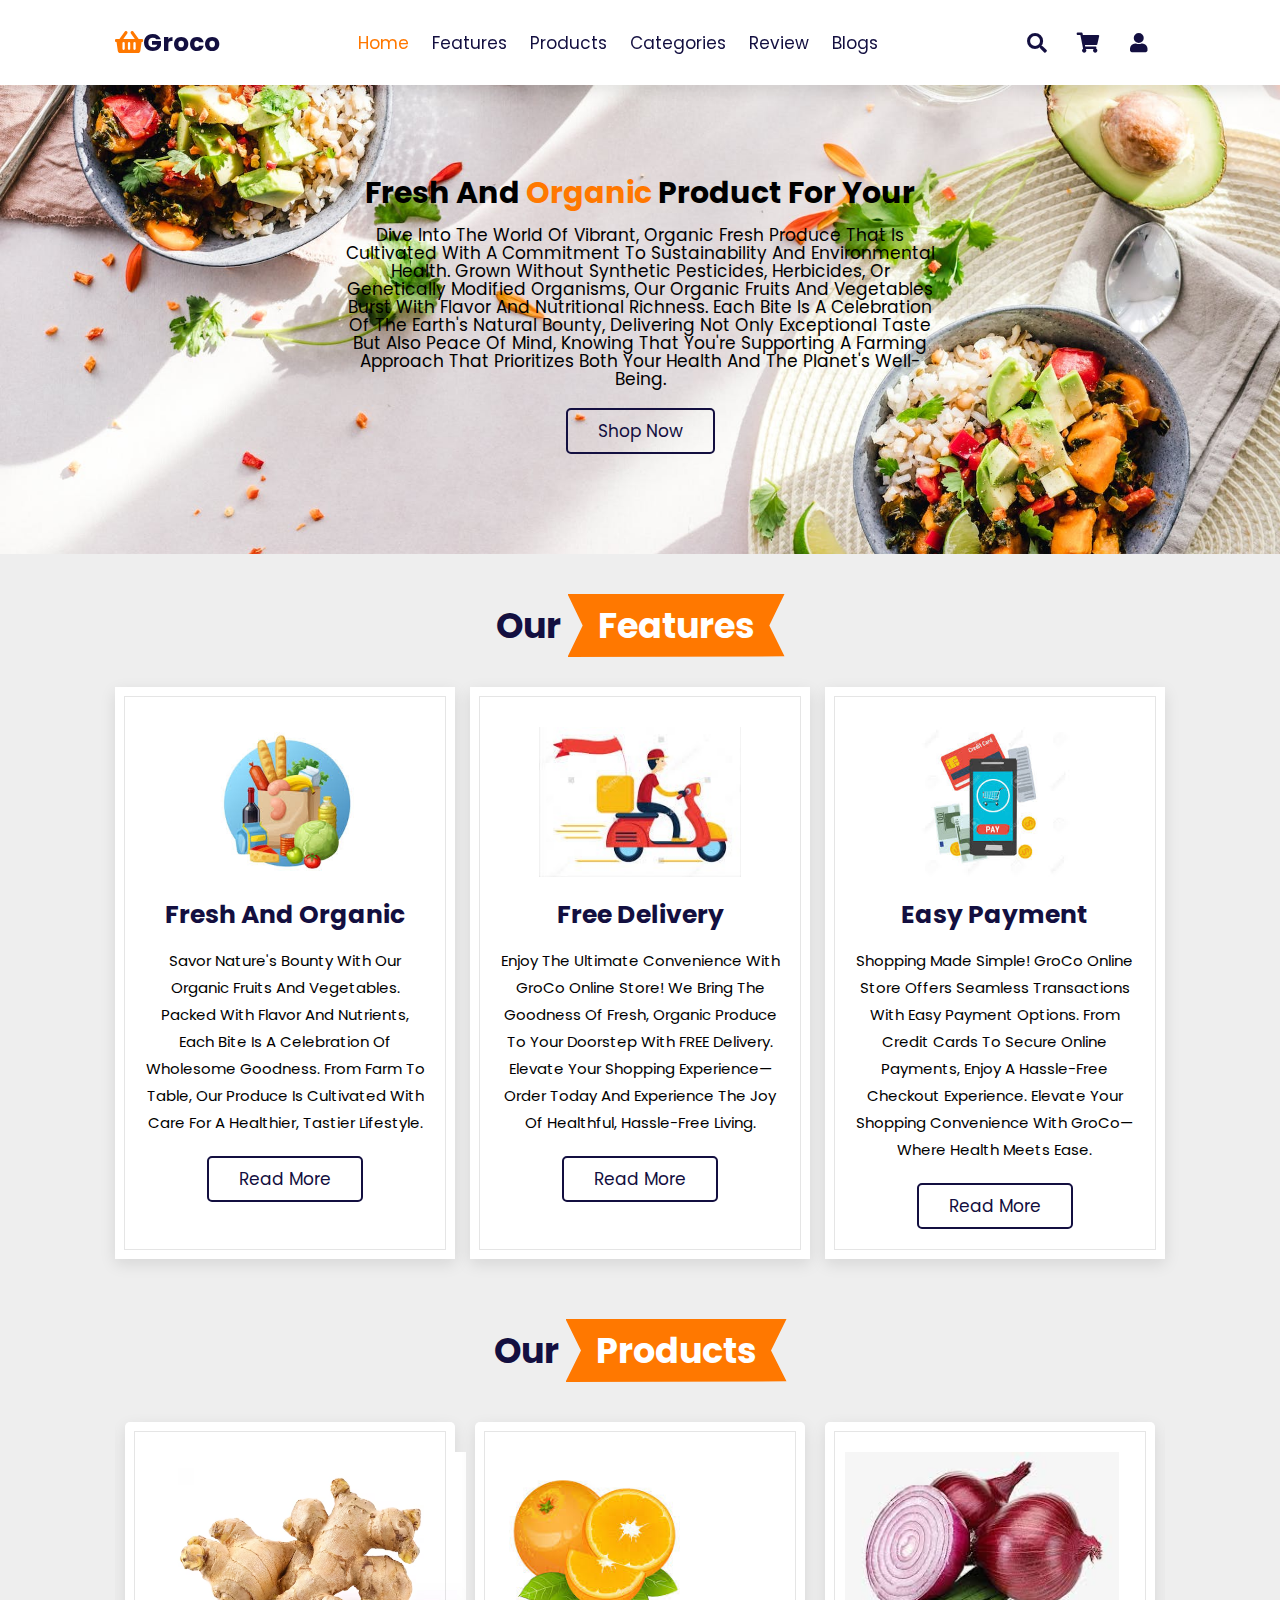
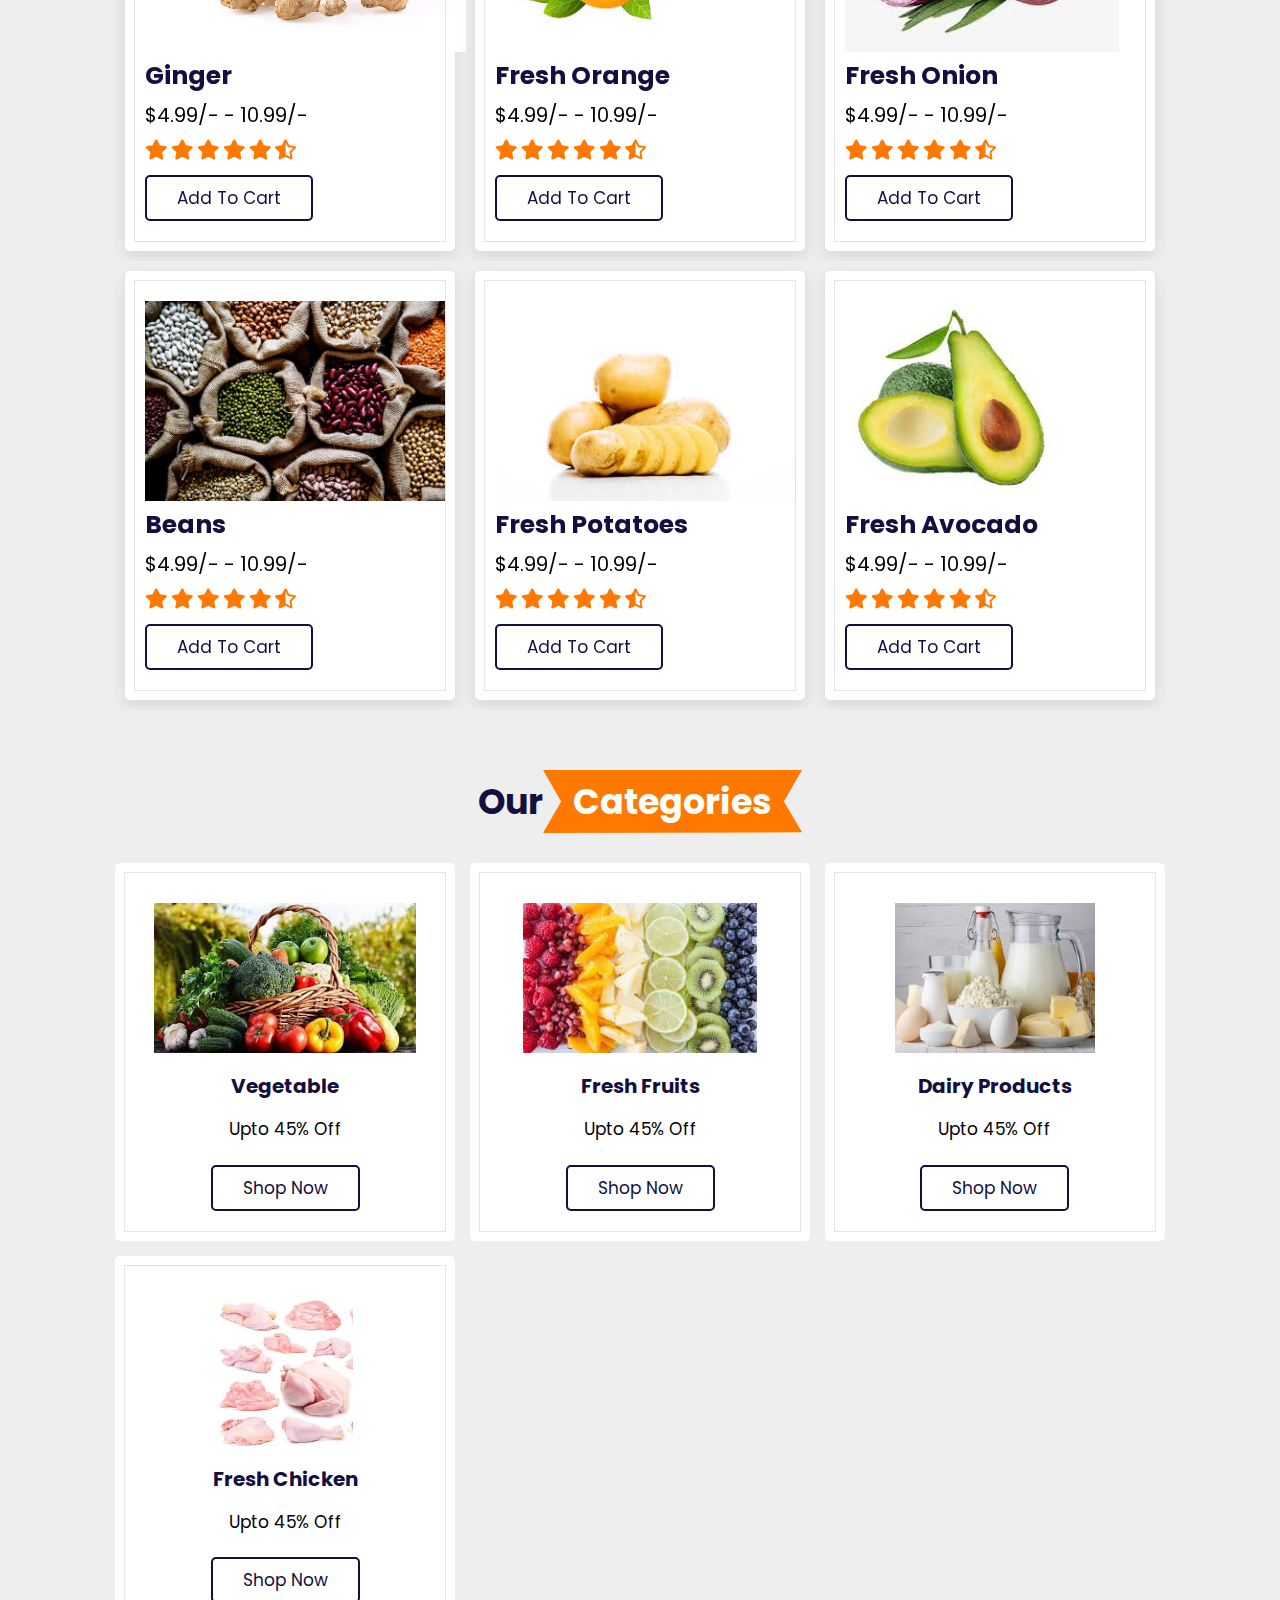
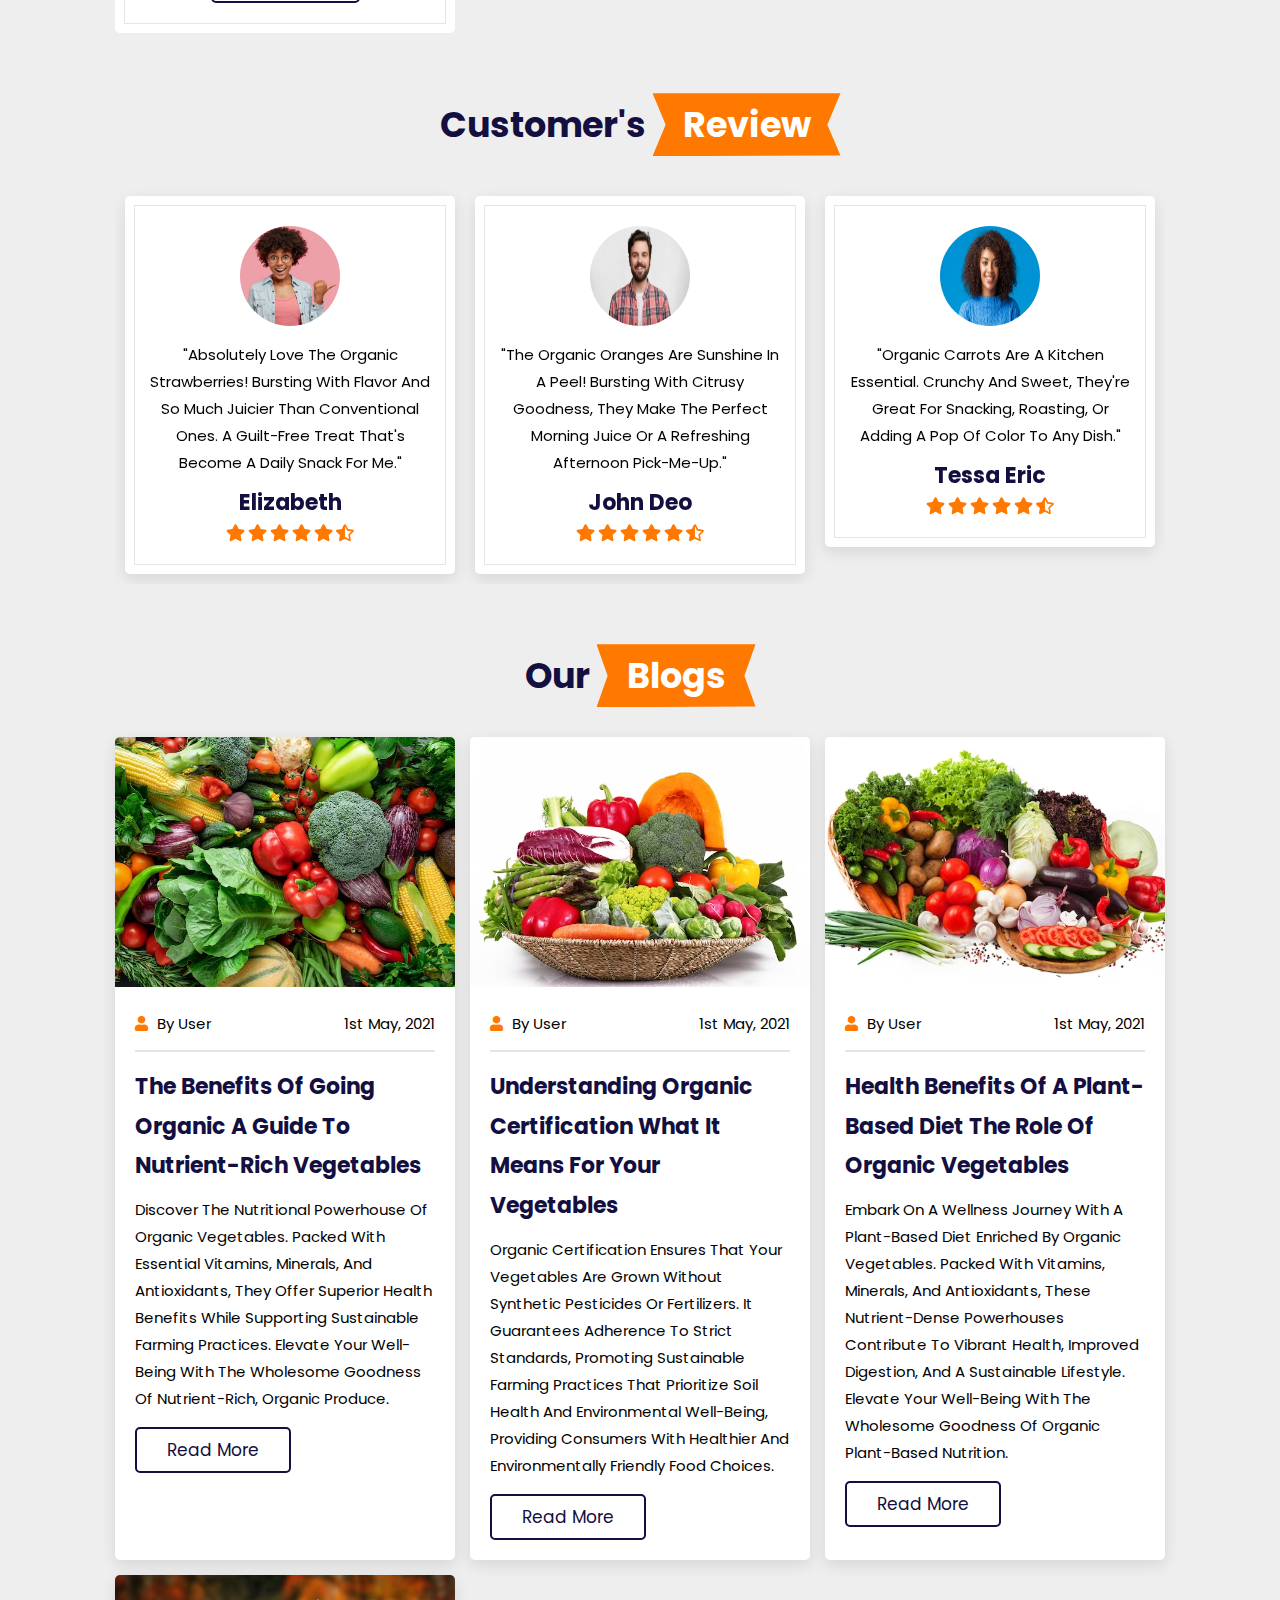
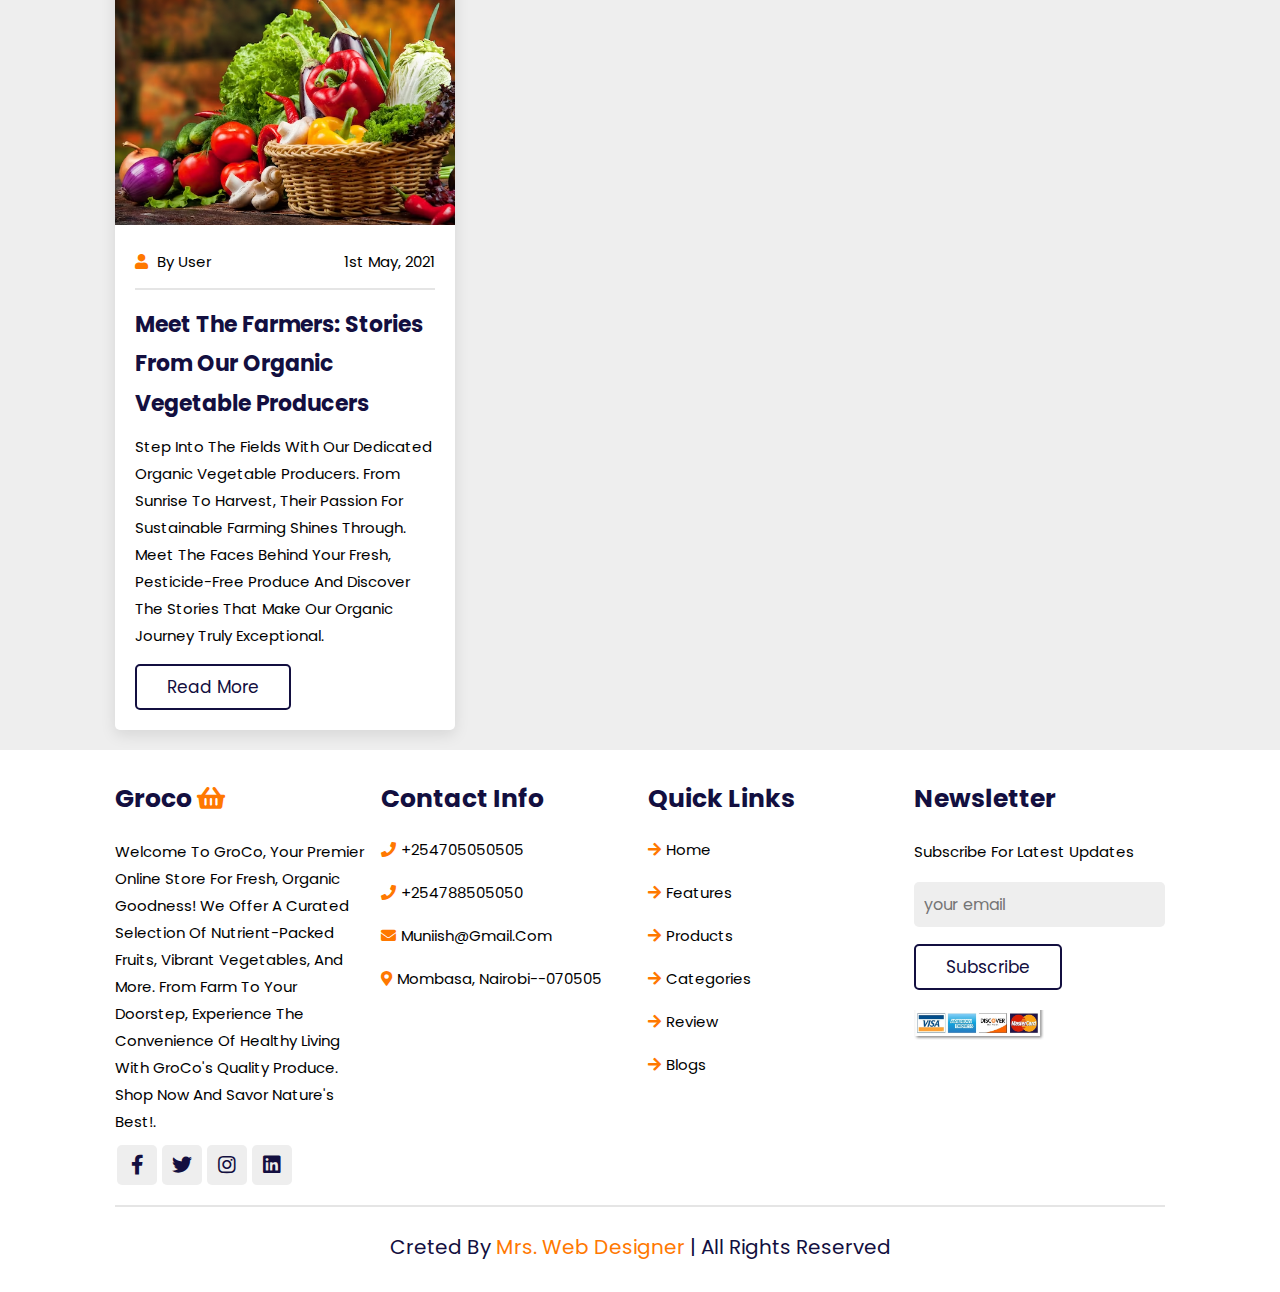
==== index.html @ 090a81f8 "made the links on the navbar functional" ====
<!DOCTYPE html>
<html lang="en">
<head>
    <meta charset="UTF-8">
    <meta name="viewport" content="width=device-width, initial-scale=1.0">
    <title> complete responsive Grocery website esign tutorial</title>
   
  <link rel= "stylesheet" href="https://cdn.jsdelivr.net/npm/swiper@11/swiper-bundle.min.css"/>
    <!-- font awesome cdn link -->
   <link rel="stylesheet" href="https://cdnjs.cloudflare.com/ajax/libs/font-awesome/5.15.4/css/all.min.css">
   <!-- custom css file link -->
   <link rel="stylesheet" href="grocery.css">
</head>
<body>
   <!--header section start  -->
<header class="header">
  <a href="index.html" class="logo"><i class="fas fa-shopping-basket"></i>groco</a>
   <nav class="navbar">
    <a href="index.html" style="color: #ff7800;">home</a>
    <a href="#features">features</a>
    <a href="./grocery.html">products</a>
    <a href="categories.html">categories</a>
    <a href="#review">review</a>
    <a href="blog.html">blogs</a>
   </nav> 
   <div class="icons">
    <div class="fas fa-bars" id="menu-btn"></div>
    <div class="fas fa-search" id="search-btn"></div>
    <div class="fas fa-shopping-cart" id="cart-btn"></div>
    <div class="fas fa-user" id="login-btn"></div>
   </div>
   <form action="" class="search-form">
    <input type="text"  id="search-box" placeholder="search here...">
    <label for="search-box" class="fas fa-search"></label>
   </form>

   <div class="shopping-cart">
    <div class="box">
        <i class="fas fa-trash"></i>
        <img src="images/watermelon-removebg-preview.png" alt="">
        <div class="content">
            <h3>watermelon</h3>
            <span class="price">$4.99/-</span>
            <span class="quantity">qty : 1</span>
        </div>
    </div>

    <div class="box">
        <i class="fas fa-trash"></i>
        <img src="images/onion.jfif" alt="">
        <div class="content">
            <h3>Onions</h3>
            <span class="price">$4.99/-</span>
            <span class="quantity">qty : 1</span>
        </div>
    </div>

    <div class="box">
        <i class="fas fa-trash"></i>
        <img src="images/chicken.jfif" alt="">
        <div class="content">
            <h3>chicken</h3>
            <span class="price">$4.99/-</span>
            <span class="quantity">qty : 1</span>
        </div>
    </div>

     <div class="total">total : $19.69/-</div>
     <a href="#" class="btn">checkout</a>
   </div>
  <form action="" class="login-form">
    <h3>login now</h3>
    <input type="email" placeholder="your email" class="box">
    <input type="password" placeholder="your password" class="box">
    <p>forget your password <a href="#"> click here</a></p>
    <p>don't have an account <a href="#"> create now</a></p>

    <input type="submit" value="login now" class="btn">
  </form>
</header>
   <!-- header section ends -->

    <!-- home section starts -->
<section class="home" id="home">
    <div class="content">
        <h3>fresh and <span>organic</span> product for your</h3>
        <p>
        Dive into the world of vibrant, organic fresh produce 
        that is cultivated with a commitment to sustainability 
        and environmental health. Grown without synthetic pesticides, 
        herbicides, or genetically modified organisms, our organic fruits 
        and vegetables burst with flavor and nutritional richness. 
        Each bite is a celebration of the earth's natural bounty, 
        delivering not only exceptional taste but also peace of mind, 
        knowing that you're supporting a farming approach that prioritizes 
        both your health and the planet's well-being.
        </p>
        <a href="#" class="btn">shop now</a>
    </div>
</section>
    <!-- home section ends -->

<!-- features section start -->

<section class="features" id="features">
    <h1 class="heading">our <span>features</span></h1>
    <div class="box-container">
      <div class="box">
        <img src="images/fresh and organic.jfif" alt="">
        <h3>fresh and organic</h3>
        <p>Savor nature's bounty with our organic fruits 
        and vegetables. Packed with flavor and nutrients, 
        each bite is a celebration of wholesome goodness. 
        From farm to table, our produce is cultivated 
        with care for a healthier, tastier lifestyle.</p>
         <a href="#" class="btn">Read more</a>
      </div>  
      <div class="box">
        <img src="images/free delivery.jpg" alt="">
        <h3>free delivery</h3>
        <p>Enjoy the ultimate convenience with GroCo Online Store! 
        We bring the goodness of fresh, organic produce to your 
        doorstep with FREE delivery. Elevate your shopping 
        experience—order today and experience the joy of 
        healthful, hassle-free living.</p>
         <a href="#" class="btn">Read more</a>
      </div>  
      <div class="box">
        <img src="images/Easy payment.jfif" alt="">
        <h3>Easy payment</h3>
        <p>
        Shopping made simple! GroCo Online Store offers 
        seamless transactions with easy payment options. 
        From credit cards to secure online payments, 
        enjoy a hassle-free checkout experience. 
        Elevate your shopping convenience with GroCo—where 
        health meets ease.
      </p>
         <a href="#" class="btn">Read more</a>
      </div>  
    </div>
</section>
<!-- feature section ends -->

<!-- products section start -->

<section class="products" id="products">
    <h1 class="heading">our <span>products</span></h1>
    <div class=" swiper product-slider">
        <div class="swiper-wrapper">
            <div class="swiper-slide box">
             <img src="images/fresh orange.jfif" alt="">
             <h3>fresh orange</h3>
             <div class="price"> $4.99/- - 10.99/-</div> 
               <div class="star">
                <i class="fas fa-star"></i>
                <i class="fas fa-star"></i>
                <i class="fas fa-star"></i>
                <i class="fas fa-star"></i>
                <i class="fas fa-star"></i>
                <i class="fas fa-star-half-alt"></i>
               </div>
               <a href="#" class="btn">add to cart</a>
            </div>
            <div class="swiper-slide box">
                <img src="images/fresh onion.jfif" alt="">
                <h3>fresh onion</h3>
                <div class="price"> $4.99/- - 10.99/-</div> 
                  <div class="star">
                   <i class="fas fa-star"></i>
                   <i class="fas fa-star"></i>
                   <i class="fas fa-star"></i>
                   <i class="fas fa-star"></i>
                   <i class="fas fa-star"></i>
                   <i class="fas fa-star-half-alt"></i>
                  </div>
                  <a href="#" class="btn">add to cart</a>
               </div>
               <div class="swiper-slide box">
                <img src="images/fresh meat.jfif" alt="">
                <h3>fresh meat</h3>
                <div class="price"> $4.99/- - 10.99/-</div> 
                  <div class="star">
                   <i class="fas fa-star"></i>
                   <i class="fas fa-star"></i>
                   <i class="fas fa-star"></i>
                   <i class="fas fa-star"></i>
                   <i class="fas fa-star"></i>
                   <i class="fas fa-star-half-alt"></i>
                  </div>
                  <a href="#" class="btn">add to cart</a>
               </div>
               <div class="swiper-slide box">
                <img src="images/fresh cabbage.jfif" alt="">
                <h3>fresh cabbage</h3>
                <div class="price"> $4.99/- - 10.99/-</div> 
                  <div class="star">
                   <i class="fas fa-star"></i>
                   <i class="fas fa-star"></i>
                   <i class="fas fa-star"></i>
                   <i class="fas fa-star"></i>
                   <i class="fas fa-star"></i>
                   <i class="fas fa-star-half-alt"></i>
                  </div>
                  <a href="#" class="btn">add to cart</a>
               </div>

               <div class="swiper-slide box">
                <img src="images/colflower.jpg" alt="">
                <h3>colflower</h3>
                <div class="price"> $4.99/- - 10.99/-</div> 
                  <div class="star">
                   <i class="fas fa-star"></i>
                   <i class="fas fa-star"></i>
                   <i class="fas fa-star"></i>
                   <i class="fas fa-star"></i>
                   <i class="fas fa-star"></i>
                   <i class="fas fa-star-half-alt"></i>
                  </div>
                  <a href="#" class="btn">add to cart</a>
               </div>
               <div class="swiper-slide box">
                   <img src="images/fresh-beetroot-wooden-table_214995-7996.jpg" alt="">
                   <h3>fresh betroot</h3>
                   <div class="price"> $4.99/- - 10.99/-</div> 
                     <div class="star">
                      <i class="fas fa-star"></i>
                      <i class="fas fa-star"></i>
                      <i class="fas fa-star"></i>
                      <i class="fas fa-star"></i>
                      <i class="fas fa-star"></i>
                      <i class="fas fa-star-half-alt"></i>
                     </div>
                     <a href="#" class="btn">add to cart</a>
                  </div>
                  <div class="swiper-slide box">
                   <img src="images/fresh-coconuts-white-surface_144627-16046.avif" alt="">
                   <h3>fresh coconuts</h3>
                   <div class="price"> $4.99/- - 10.99/-</div> 
                     <div class="star">
                      <i class="fas fa-star"></i>
                      <i class="fas fa-star"></i>
                      <i class="fas fa-star"></i>
                      <i class="fas fa-star"></i>
                      <i class="fas fa-star"></i>
                      <i class="fas fa-star-half-alt"></i>
                     </div>
                     <a href="#" class="btn">add to cart</a>
                  </div>
                  <div class="swiper-slide box">
                   <img src="images/pepper.jpg" alt="">
                   <h3>fresh bell pepper</h3>
                   <div class="price"> $4.99/- - 10.99/-</div> 
                     <div class="star">
                      <i class="fas fa-star"></i>
                      <i class="fas fa-star"></i>
                      <i class="fas fa-star"></i>
                      <i class="fas fa-star"></i>
                      <i class="fas fa-star"></i>
                      <i class="fas fa-star-half-alt"></i>
                     </div>
                     <a href="#" class="btn">add to cart</a>
                  </div>

                  <div class="swiper-slide box">
                    <img src="images/chili.avif" alt="">
                    <h3>fresh chili</h3>
                    <div class="price"> $4.99/- - 10.99/-</div> 
                      <div class="star">
                       <i class="fas fa-star"></i>
                       <i class="fas fa-star"></i>
                       <i class="fas fa-star"></i>
                       <i class="fas fa-star"></i>
                       <i class="fas fa-star"></i>
                       <i class="fas fa-star-half-alt"></i>
                      </div>
                      <a href="#" class="btn">add to cart</a>
                   </div>
                   <div class="swiper-slide box">
                    <img src="images/ginger-white_253984-2637.avif" alt="">
                    <h3>ginger</h3>
                    <div class="price"> $4.99/- - 10.99/-</div> 
                      <div class="star">
                       <i class="fas fa-star"></i>
                       <i class="fas fa-star"></i>
                       <i class="fas fa-star"></i>
                       <i class="fas fa-star"></i>
                       <i class="fas fa-star"></i>
                       <i class="fas fa-star-half-alt"></i>
                      </div>
                      <a href="#" class="btn">add to cart</a>
                   </div>
        </div>
    </div>

    <div class=" swiper product-slider">
        <div class="swiper-wrapper">
            <div class="swiper-slide box">
             <img src="images/fresh potatoes.jfif" alt="">
             <h3>fresh potatoes</h3>
             <div class="price"> $4.99/- - 10.99/-</div> 
               <div class="star">
                <i class="fas fa-star"></i>
                <i class="fas fa-star"></i>
                <i class="fas fa-star"></i>
                <i class="fas fa-star"></i>
                <i class="fas fa-star"></i>
                <i class="fas fa-star-half-alt"></i>
               </div>
               <a href="#" class="btn">add to cart</a>
            </div>
            <div class="swiper-slide box">
                <img src="images/fresh avocado.jfif" alt="">
                <h3>fresh avocado</h3>
                <div class="price"> $4.99/- - 10.99/-</div> 
                  <div class="star">
                   <i class="fas fa-star"></i>
                   <i class="fas fa-star"></i>
                   <i class="fas fa-star"></i>
                   <i class="fas fa-star"></i>
                   <i class="fas fa-star"></i>
                   <i class="fas fa-star-half-alt"></i>
                  </div>
                  <a href="#" class="btn">add to cart</a>
               </div>
               <div class="swiper-slide box">
                <img src="images/fresh carrot.jpg" alt="">
                <h3>fresh carrot</h3>
                <div class="price"> $4.99/- - 10.99/-</div> 
                  <div class="star">
                   <i class="fas fa-star"></i>
                   <i class="fas fa-star"></i>
                   <i class="fas fa-star"></i>
                   <i class="fas fa-star"></i>
                   <i class="fas fa-star"></i>
                   <i class="fas fa-star-half-alt"></i>
                  </div>
                  <a href="#" class="btn">add to cart</a>
               </div>
               <div class="swiper-slide box">
                <img src="images/green lemon.jfif" alt="">
                <h3>green lemon</h3>
                <div class="price"> $4.99/- - 10.99/-</div> 
                  <div class="star">
                   <i class="fas fa-star"></i>
                   <i class="fas fa-star"></i>
                   <i class="fas fa-star"></i>
                   <i class="fas fa-star"></i>
                   <i class="fas fa-star"></i>
                   <i class="fas fa-star-half-alt"></i>
                  </div>
                  <a href="#" class="btn">add to cart</a>
               </div>

               <div class="swiper-slide box">
                <img src="images/tomato.avif" alt="">
                <h3>fresh tomatoes</h3>
                <div class="price"> $4.99/- - 10.99/-</div> 
                  <div class="star">
                   <i class="fas fa-star"></i>
                   <i class="fas fa-star"></i>
                   <i class="fas fa-star"></i>
                   <i class="fas fa-star"></i>
                   <i class="fas fa-star"></i>
                   <i class="fas fa-star-half-alt"></i>
                  </div>
                  <a href="#" class="btn">add to cart</a>
               </div>
               <div class="swiper-slide box">
                   <img src="images/pubkin.avif" alt="">
                   <h3>fresh pumpkin</h3>
                   <div class="price"> $4.99/- - 10.99/-</div> 
                     <div class="star">
                      <i class="fas fa-star"></i>
                      <i class="fas fa-star"></i>
                      <i class="fas fa-star"></i>
                      <i class="fas fa-star"></i>
                      <i class="fas fa-star"></i>
                      <i class="fas fa-star-half-alt"></i>
                     </div>
                     <a href="#" class="btn">add to cart</a>
                  </div>
                  <div class="swiper-slide box">
                   <img src="images/corn.avif" alt="">
                   <h3>maize corn</h3>
                   <div class="price"> $4.99/- - 10.99/-</div> 
                     <div class="star">
                      <i class="fas fa-star"></i>
                      <i class="fas fa-star"></i>
                      <i class="fas fa-star"></i>
                      <i class="fas fa-star"></i>
                      <i class="fas fa-star"></i>
                      <i class="fas fa-star-half-alt"></i>
                     </div>
                     <a href="#" class="btn">add to cart</a>
                  </div>
                  <div class="swiper-slide box">
                   <img src="images/garlic-isolated_120872-4425.avif" alt="">
                   <h3>garlic</h3>
                   <div class="price"> $4.99/- - 10.99/-</div> 
                     <div class="star">
                      <i class="fas fa-star"></i>
                      <i class="fas fa-star"></i>
                      <i class="fas fa-star"></i>
                      <i class="fas fa-star"></i>
                      <i class="fas fa-star"></i>
                      <i class="fas fa-star-half-alt"></i>
                     </div>
                     <a href="#" class="btn">add to cart</a>
                  </div>

                  <div class="swiper-slide box">
                    <img src="images/coriander.jpg" alt="">
                    <h3>coriander</h3>
                    <div class="price"> $4.99/- - 10.99/-</div> 
                      <div class="star">
                       <i class="fas fa-star"></i>
                       <i class="fas fa-star"></i>
                       <i class="fas fa-star"></i>
                       <i class="fas fa-star"></i>
                       <i class="fas fa-star"></i>
                       <i class="fas fa-star-half-alt"></i>
                      </div>
                      <a href="#" class="btn">add to cart</a>
                   </div>

                   <div class="swiper-slide box">
                    <img src="images/beans.avif" alt="">
                    <h3>beans</h3>
                    <div class="price"> $4.99/- - 10.99/-</div> 
                      <div class="star">
                       <i class="fas fa-star"></i>
                       <i class="fas fa-star"></i>
                       <i class="fas fa-star"></i>
                       <i class="fas fa-star"></i>
                       <i class="fas fa-star"></i>
                       <i class="fas fa-star-half-alt"></i>
                      </div>
                      <a href="#" class="btn">add to cart</a>
                   </div>
   
   
   
   




               
        </div>
    </div>
</section>
<!-- products section ends -->


<!-- categories section start -->
<section class="categories" id="categories">
  <h1 class="heading">our<span>categories</span></h1>
  <div class="box-container">
    <div class="box">
      <img src="images/vegetable.jpeg" alt="">
      <h3>vegetable</h3>
      <p>upto 45% off</p>
      <a href="./categories.html" class="btn">shop now</a>
    </div>

    <div class="box">
      <img src="images/fresh fruits.jfif" alt="">
      <h3>fresh fruits</h3>
      <p>upto 45% off</p>
      <a href="./categories.html" class="btn">shop now</a>
    </div>


    <div class="box">
      <img src="images/dairy products.jfif" alt="">
      <h3>dairy products</h3>
      <p>upto 45% off</p>
      <a href="./categories.html" class="btn">shop now</a>
    </div>

    <div class="box">
      <img src="images/fresh chicken.jpg" alt="">
      <h3>fresh chicken</h3>
      <p>upto 45% off</p>
      <a href="./categories.html" class="btn">shop now</a>
    </div>

  </div>
</section>


<!-- categories section ends -->
<!-- review section starts -->

<section class="review" id="review">
  <h1 class="heading"> Customer's <span>review</span></h1>

  <div class=" swiper review-slider">
    <div class="swiper-wrapper">
      <div class="swiper-slide box">
        <img src="images/review.avif" alt="">
        <p>"The organic oranges are sunshine in a peel! Bursting with citrusy goodness, they make the perfect morning juice or a refreshing afternoon pick-me-up."</p>
         <h3>John deo</h3>
         <div class="stars">
          <i class="fas fa-star"></i>
          <i class="fas fa-star"></i>
          <i class="fas fa-star"></i>
          <i class="fas fa-star"></i>
          <i class="fas fa-star"></i>
          <i class="fas fa-star-half-alt"></i>
         </div>
      </div>

      <div class="swiper-slide box">
        <img src="images/review2.avif" alt="">
        <p> "Organic carrots are a kitchen essential. Crunchy and sweet, they're great for snacking, roasting, or adding a pop of color to any dish."</p>
         <h3>tessa eric</h3>
         <div class="stars">
          <i class="fas fa-star"></i>
          <i class="fas fa-star"></i>
          <i class="fas fa-star"></i>
          <i class="fas fa-star"></i>
          <i class="fas fa-star"></i>
          <i class="fas fa-star-half-alt"></i>
         </div>
      </div>

      <div class=" swiper-slide box">
        <img src="images/review3.avif" alt="">
        <p> "The organic apples are perfection! Crisp, juicy, and they taste like they were just picked. A healthy snack that satisfies my sweet tooth."</p>
         <h3>Emma josh</h3>
         <div class="stars">
          <i class="fas fa-star"></i>
          <i class="fas fa-star"></i>
          <i class="fas fa-star"></i>
          <i class="fas fa-star"></i>
          <i class="fas fa-star"></i>
          <i class="fas fa-star-half-alt"></i>
         </div>
      </div>

      <div class="swiper-slide box">
        <img src="images/review4.avif" alt="">
        <p> "The heirloom tomatoes are a revelation. Each bite is like a burst of summer! So rich and flavorful, they've turned my salads into works of art."</p>
         <h3>Christan </h3>
         <div class="stars">
          <i class="fas fa-star"></i>
          <i class="fas fa-star"></i>
          <i class="fas fa-star"></i>
          <i class="fas fa-star"></i>
          <i class="fas fa-star"></i>
          <i class="fas fa-star-half-alt"></i>
         </div>
      </div>

      <div class="swiper-slide box">
        <img src="images/african man.jpg" alt="">
        <p>"The organic kale is a game-changer! Crisp, fresh, and vibrant. I use it in smoothies, salads, and stir-fries. It's the superhero of my kitchen!"</p>
         <h3>Joseph</h3>
         <div class="stars">
          <i class="fas fa-star"></i>
          <i class="fas fa-star"></i>
          <i class="fas fa-star"></i>
          <i class="fas fa-star"></i>
          <i class="fas fa-star"></i>
          <i class="fas fa-star-half-alt"></i>
         </div>
      </div>

      <div class="swiper-slide box">
        <img src="images/review6.avif" alt="">
        <p> "The organic blueberries are a snack-time delight! Plump, sweet, and full of antioxidants. My kids love them, and I love that they're pesticide-free."</p>
         <h3>sophia</h3>
         <div class="stars">
          <i class="fas fa-star"></i>
          <i class="fas fa-star"></i>
          <i class="fas fa-star"></i>
          <i class="fas fa-star"></i>
          <i class="fas fa-star"></i>
          <i class="fas fa-star-half-alt"></i>
         </div>
      </div>

      <div class=" swiper-slide box">
        <img src="images/review5.avif" alt="">
        <p>"Organic avocados are my kitchen staple. Creamy, buttery, and packed with goodness. They elevate my morning toast and make the best guacamole."</p>
         <h3>jack</h3>
         <div class="stars">
          <i class="fas fa-star"></i>
          <i class="fas fa-star"></i>
          <i class="fas fa-star"></i>
          <i class="fas fa-star"></i>
          <i class="fas fa-star"></i>
          <i class="fas fa-star-half-alt"></i>
         </div>
      </div>

      <div class="swiper-slide box">
        <img src="images/woman.jpg" alt="">
        <p> "Absolutely love the organic strawberries! 
          Bursting with flavor and so much juicier than 
          conventional ones. A guilt-free treat that's 
          become a daily snack for me."</p>
         <h3>Elizabeth</h3>
         <div class="stars">
          <i class="fas fa-star"></i>
          <i class="fas fa-star"></i>
          <i class="fas fa-star"></i>
          <i class="fas fa-star"></i>
          <i class="fas fa-star"></i>
          <i class="fas fa-star-half-alt"></i>
         </div>
      </div>

    </div>
  </div>
</section>
<!-- review section ends -->

<!-- blogs section start -->
<section class="blogs" id="blogs">

  <h1 class="heading"> our <span>blogs</span></h1>
  <div class="box-container">
    <div class="box">
      <img src="images/v.avif" alt="">
      <div class="content">
        <div class="icons">
          <a href="#"> <i class="fas fa-user"></i> by user </a>
          <a href="#"> <i class="fas fa-calender"></i> 1st may, 2021 </a>
        </div>
        <h3>The Benefits of Going Organic A Guide to Nutrient-Rich Vegetables</h3>
        <p>Discover the nutritional powerhouse of organic vegetables.
        Packed with essential vitamins, minerals, and antioxidants, 
        they offer superior health benefits while supporting sustainable 
        farming practices. Elevate your well-being with the wholesome 
        goodness of nutrient-rich, organic produce.</p>
        <a href="./blog.html" class="btn"> read more</a>
      </div>
    </div>

    <div class="box">
      <img src="images/fresh-group-vegetables-white_100488-1566.avif" alt="">
      <div class="content">
        <div class="icons">
          <a href="#"> <i class="fas fa-user"></i> by user </a>
          <a href="#"> <i class="fas fa-calender"></i> 1st may, 2021 </a>
        </div>
        <h3>Understanding Organic Certification What It Means for Your Vegetables</h3>
        <p>Organic certification ensures that your vegetables are grown without synthetic 
        pesticides or fertilizers. It guarantees adherence to strict standards, 
        promoting sustainable farming practices that prioritize soil health and 
        environmental well-being, providing consumers with healthier and environmentally 
        friendly food choices.</p>
        <a href="./blog.html" class="btn"> read more</a>
      </div>
    </div>

    <div class="box">
      <img src="images/collection-fruits-vegetables-isolated_135427-230.avif" alt="">
      <div class="content">
        <div class="icons">
          <a href="#"> <i class="fas fa-user"></i> by user </a>
          <a href="#"> <i class="fas fa-calender"></i> 1st may, 2021 </a>
        </div>
        <h3>Health Benefits of a Plant-Based Diet The Role of Organic Vegetables</h3>
        <p>Embark on a wellness journey with a plant-based diet enriched by 
        organic vegetables. Packed with vitamins, minerals, and antioxidants, 
        these nutrient-dense powerhouses contribute to vibrant health, 
        improved digestion, and a sustainable lifestyle. Elevate your 
        well-being with the wholesome goodness of organic plant-based nutrition.</p>
        <a href="./blog.html" class="btn"> read more</a>
      </div>
    </div>

    <div class="box">
      <img src="images/organic-food-background-vegetables-basket_135427-232.avif" alt="">
      <div class="content">
        <div class="icons">
          <a href="#"> <i class="fas fa-user"></i> by user </a>
          <a href="#"> <i class="fas fa-calender"></i> 1st may, 2021 </a>
        </div>
        <h3>Meet the Farmers: Stories from Our Organic Vegetable Producers</h3>
        <p>Step into the fields with our dedicated organic vegetable producers. 
        From sunrise to harvest, their passion for sustainable farming shines 
        through. Meet the faces behind your fresh, pesticide-free produce and 
        discover the stories that make our organic journey truly exceptional.</p>
        <a href="./blog.html" class="btn"> read more</a>
      </div>
    </div>

  </div>
</section>

<!--blogs section ends  -->


<!--footer section starts  -->

<section class="footer">

  <div class="box-container">
    <div class="box">
      <h3> groco <i class="fas fa-shopping-basket"></i></h3>
      <p>Welcome to GroCo, your premier online store for fresh, 
      organic goodness! We offer a curated selection of nutrient-packed 
      fruits, vibrant vegetables, and more. From farm to your doorstep, 
      experience the convenience of healthy living with GroCo's quality 
      produce. Shop now and savor nature's best!.</p>
      <div class="share">
       <a href="#" class="fab fa-facebook-f"></a>
       <a href="#" class="fab fa-twitter"></a>
       <a href="#" class="fab fa-instagram"></a>
       <a href="#" class="fab fa-linkedin"></a>
      </div>
    </div>

    <div class="box">
      <h3>contact info</h3>
     <a href="#" class="links"><i class="fas fa-phone"></i>+254705050505</a>
     <a href="#" class="links"><i class="fas fa-phone"></i>+254788505050</a>
     <a href="#" class="links"><i class="fas fa-envelope"></i>muniish@gmail.com</a>
     <a href="#" class="links"><i class="fas fa-map-marker-alt"></i>Mombasa, Nairobi--070505</a>
    </div>

    <div class="box">
      <h3>Quick links</h3>
     <a href="#" class="links"><i class="fas fa-arrow-right"></i>home</a>
     <a href="#" class="links"><i class="fas fa-arrow-right"></i>features</a>
     <a href="#" class="links"><i class="fas fa-arrow-right"></i>products</a>
     <a href="#" class="links"><i class="fas fa-arrow-right"></i>categories</a>
     <a href="#" class="links"><i class="fas fa-arrow-right"></i>review</a>
     <a href="#" class="links"><i class="fas fa-arrow-right"></i>blogs</a>
     
    </div>

    <div class="box">
      <h3>newsletter</h3>
     <p>subscribe for latest updates</p>
     <input type="text"  placeholder="your email" class="email">
     <input type="submit" value="subscribe" class="btn">
     <img src="images/payment.jpg"  class="payment-img" alt="">
    </div>

  </div>

  <div class="credit"> creted by <span> mrs. web designer </span> | all rights reserved </div>


</section>



















<!-- footer section ends -->



























    <!-- custom js file -->
    <script src="https://cdn.jsdelivr.net/npm/swiper@11/swiper-bundle.min.js"></script>
    <script src="grocery.js"></script>
</body>
</html>
---- grocery.css ----
@import url('https://fonts.googleapis.com/css2?family=Poppins:wght@100;300;400;500;600&display=swap');
:root{
    --orange:#ff7800;
    --black:#130f40;
    --light-color:--#666;
    --box-shadow: 0 .5rem 1.5rem rgba(0,0,0,.1);
    --border:.2rem solid rgba(0,0,0,.1);
    --outline:.1rem solid rgba(0,0,0,.1);
    --outline-hover:.2rem solid var(--black);

}

*{
    font-family: 'Poppins', sans-serif;
    margin: 0; padding: 0;
    box-sizing: border-box;
    outline: none; border: none;
    text-decoration: none;
    text-transform: capitalize;
    transition: all.2s linear;

}
html {
 font-size: 62.5%;
 overflow-x: hidden;
 scroll-behavior: smooth;
 scroll-padding-top: 7rem;

}
body {
    background: #eee;
}
section {
 padding: 2rem 9%;   
}
.heading {
  text-align: center;
  padding: 2rem 0;
  padding-bottom: 3rem;
  font-size: 3.5rem;
  color: var(--black);

}
.heading span {
   background: var(--orange);
   color: #fff;
   display: inline-block;
   padding: .5rem 3rem;
   clip-path: polygon(100% 0, 93% 50%, 100% 99%, 0% 100%, 7% 50%, 0% 0%);

}
.btn {
  margin-top: 1rem;
  display: inline-block;
  padding: .8rem 3rem;
  font-size: 1.7rem;
  border-radius: .5rem;
  border: .2rem solid var(--black);
  color: var(--black);
  cursor: pointer;  
  background: none;
}
.btn:hover {
    background: var(--orange);
    color: #fff;
}
.header {
  position: fixed;
  top:0; left: 0; right: 0;
  z-index: 1000;
  display: flex;
  align-items: center;
  justify-content: space-between;
  padding: 2rem 9%;
  background: #fff;
  box-shadow: var(--box-shadow);

}
.header .logo {
   font-size: 2.5rem;
   font-weight: bolder;
   color: var(--black); 
}
.header .logo i {
color: var(--orange);
}

.header .navbar a{
    font-size: 1.7rem;
    margin: 0 1rem;
    color: var(--black);
}
header .navbar a:hover {
 color: var(--orange);   
}
.header .icons div {
height: 4.5rem;
width: 4.5rem;
line-height: 4.5rem;
border-radius: .5rem;
background: #fff;
color: var(--black);
font-size: 2rem;
margin-right: .3rem;
cursor: pointer;
text-align: center;
}
.header .icons div:hover {
    background: var(--orange);
    color: #fff;
}
#menu-btn{
    display: none;
} 
.header .search-form {
    position: absolute;
    top: 110%; right:-110%;
    width: 50rem;
    height: 5rem;
    background: #fff;
    border-radius: .5rem;
    overflow: hidden;
    display: flex;
    align-items: center;
    box-shadow: var(--box-shadow);
}
.header .search-form.active {
  right: 2rem;
  transition: .4s linear;  
}
.header .search-form input {
height: 100%;
width: 100%;
background: none;
text-transform: none;
font-size: 1.6rem;
color: var(--black);
padding: 0 1.5rem;
}
.header .search-form label {
  font-size: 2.2rem;
  padding-right: 1.5rem;
  color: var(--black);
  cursor: pointer;  
}
.header .search-form label:hover {
  color: var(--orange);  
}
.header .shopping-cart {
    position: absolute;
    top: 110%; right: -110%;
    padding: 1rem;
    border-radius: .5rem;
    box-shadow: var(--box-shadow);
    width: 35rem;
    background: #fff;

}
.header .shopping-cart.active {
   right: 2rem;
   transition: .4s linear; 
}
.header .shopping-cart .box {
  display: flex;
  align-items: center;
  gap: 1rem;
  position: relative;
  margin: 1rem 0;  
}
.header .shopping-cart .box img {
   height: 10rem; 
}
.header .shopping-cart .box .fa-trash {
  font-size: 2rem;
  position: absolute;
  top: 50%; right: 2rem;
  cursor: pointer;
  color: var(--light-color);
  transform: translateY(-50%);  
}
.header .shopping-cart .box .fa-trash:hover {
color: var(--orange);    
}
.header .shopping-cart .box .content h3 {
    color: var(--black);
    font-size: 1.7rem;
    padding-bottom: 1rem;
}
.header .shopping-cart .box .content span {
    color: var(--light-color);
    font-size: 1.6rem;
}
.header .shopping-cart .box .content .quantity {
padding-left: 1rem;
}
.header .shopping-cart .total {
 font-size: 2.5rem;
 padding: 1rem 0;
 text-align: center;
 color: var(--black);   
}
.header .shopping-cart .btn {
    display: block;
    text-align: center;
    margin: 1rem;
}
.header .login-form {
 position: absolute;
 top: 110%; right: -110%;
 width: 30rem;
 box-shadow: var(--box-shadow);  
 padding: 2rem;
 border-radius: .5rem; 
 background: #fff;
 text-align: center;
}
.header .login-form.active {
  right: 2rem;
  transform: .4s linear;  
}
.header .login-form h3 {
    font-size: 2.5rem;
    text-transform: uppercase;
    color: var(--black);
}
.header .login-form .box {
  width: 100%;
  margin: .7rem 0;
  background: #eee;
  border-radius: .5rem;
  padding: 1rem;
  font-size: 1.6rem;
  color: var(--black);
  text-transform: none;
}
.header .login-form p {
  font-size: 1.4rem;
  padding: .5rem 0;
  color: var(--light-color);  
}
.header .login-form p a {
  color: var(--orange);
  text-decoration: underline;  
}
.home {
  display: flex;
  align-items: center;
  justify-content: center;
  background: url(images/banner2.jpg) no-repeat; 
  background-position: center;
  background-size: cover;
  padding-top: 17rem;
  padding-bottom: 10rem; 
}
.home .content {
  text-align: center;
  width: 60rem;  
}
.home .content h3 {
    color: var(--light-color);
    font-size: 3rem;
  
}
.home .content h3 span{
    color: var(--orange);
}
.home .content p {
    color: var(--light-color);
    font-size: 1.7rem;
    padding: 1rem 0;
    line-height:1.8rem ;
}
.features .box-container {
    display: grid;
    grid-template-columns: repeat(auto-fit, minmax(30rem, 1fr));
    gap: 1.5rem;
}
.features .box-container .box {
   padding: 3rem;
   background: #fff;
   outline: var(--outline);
   outline-offset: -1rem;
   text-align: center; 
   box-shadow: var(--box-shadow);
}

.features .box-container .box:hover {
    outline: var(--outline-hover);
    outline-offset: 0rem;  
}
.features .box-container .box img {
 margin: 1rem 0;
 height: 15rem;   
}
.features .box-container .box h3 {
 font-size: 2.5rem;
 line-height: 1.8;
 color: var(--black);   
}
.features .box-container .box p {
    font-size: 1.5rem;
    line-height: 1.8;
    color: var(--light-color); 
    padding: 1rem 0;  
}
.products .product-slider {
    padding: 1rem;
}
.products .product-slider:first-child {
  margin-bottom: 2rem;  
}  
.products .product-slider .box{
    background: #fff;
    border-radius: .5rem;
    padding: 3rem 2rem;
    outline-offset: -1rem;
    outline: var(--outline);
    box-shadow: var(--box-shadow);
    transition: .2s linear;
}
.products .product-slider .box:hover {
    outline-offset: 0rem;
    outline: var(--outline-hover); 
}
.products .product-slider .box img {
    height: 20rem;
}
.products .product-slider .box h3 {
  font-size: 2.5rem;
  color: var(--black);  
}
.products .product-slider .box .price{
    font-size: 2rem;
    color: var(--light-color); 
    padding: .5rem 0; 
}
.products .product-slider .box .star i{
    font-size: 2rem;
    color: var(--orange); 
    padding: .5rem 0; 
}
.categories .box-container {
  display: grid;
  grid-template-columns: repeat(auto-fit, minmax(26rem, 1fr));
  gap: 1.5rem;
}

.categories .box-container .box{
 padding: 3rem 2rem;
 border-radius: .5rem;
 background: #fff;
 box-shadow: var(--black);
 outline: var(--outline);
 outline-offset: -1rem;
 text-align: center; 
}
.categories .box-container .box:hover{
  outline: var(--outline-hover);
 outline-offset: 0rem;
}
.categories .box-container .box img {
  margin: 1rem 0;
  height: 15rem;
}
.categories .box-container .box h3{
  font-size: 2rem;
  color: var(--black);
  line-height: 1.8;
}
.categories .box-container .box p {
  font-size: 1.7rem;
  color: var(--light-color);
  line-height: 1.8;
  padding: 1rem 0;
}
.review .review-slider{
  padding: 1rem;
}
.review .review-slider .box {
  background: #fff;
  border-radius: .5rem;
  text-align: center;
  padding: 3rem 2rem;
  outline-offset: -1rem;
  outline: var(--outline);
  box-shadow: var(--box-shadow);
  transition: .2s linear; 
}
.review .review-slider .box:hover {
  outline: var(--outline-hover);
 outline-offset: 0rem;
} 
.review .review-slider .box img {
  height: 10rem;
  width: 10rem;
  border-radius: 50%;
}
.review .review-slider .box p{
  padding: 1rem 0;
  line-height: 1.8;
  color: var(--light-color);
  font-size: 1.5rem;
}
.review .review-slider .box h3{
  padding-bottom: .5rem;
  color: var(--black);
  font-size: 2.2rem;
}
.review .review-slider .box .stars i{
  color: var(--orange);
  font-size: 1.7rem;
}
.blogs .box-container {
  display: grid;
  grid-template-columns: repeat(auto-fit, minmax(30rem, 1fr));
  gap: 1.5rem;
}
.blogs .box-container .box {
  overflow: hidden;
  border-radius: .5rem;
  box-shadow: var(--box-shadow);
  background: #fff;
}
.blogs .box-container .box img {
  height: 25rem;
  width: 100%;
  object-fit: cover;
}
.blogs .box-container .box .content {
  padding: 2rem;
}
.blogs .box-container .box .content .icons {
 display: flex;
 align-items: center;
 justify-content: space-between;
 padding-bottom: 1.5rem;
 margin-bottom: 1rem;
 border-bottom: var(--border);
}
.blogs .box-container .box .content .icons a {
  color: var(--light-color);
  font-size: 1.5rem;
}
.blogs .box-container .box .content .icons a:hover {
color: var(--black); 
}
.blogs .box-container .box .content .icons a i{
  color: var(--orange);
  padding-right: .5rem;
}
.blogs .box-container .box .content h3 {
  line-height: 1.8;
  color: var(--black);
  font-size: 2.2rem;
  padding: .5rem 0;
}
.blogs .box-container .box .content p {
  line-height: 1.8;
  color: var(--light-color);
  font-size: 1.5rem;
  padding: .5rem 0;
}

.footer {
  background: #fff;
}
.footer .box-container {
  display: grid;
  grid-template-columns: repeat(auto-fit, minmax(25rem, 1fr));
  gap: 1.5rem;
}
.footer .box-container .box h3 {
  font-size: 2.5rem;
  color: var(--black);
  padding: 1rem 0;
}
.footer .box-container .box h3 i{
  color: var(--orange);
  }
  
.footer .box-container .box .links {
  display: block;
  font-size: 1.5rem;
  color: var(--light-color);
  padding: 1rem 0;
}
.footer .box-container .box .links i {
  color: var(--orange);
  padding-right: .5rem;
}
.footer .box-container .box .links:hover i {
  padding-right: 2rem;
}
.footer .box-container .box p {
  line-height: 1.8;
  font-size: 1.5rem;
  color: var(--light-color);
  padding: 1rem 0;
}

.footer .box-container .box .share a{
  height: 4rem;
  width: 4rem;
  line-height: 4rem;
  border-radius: .5rem;
  font-size: 2rem;
  color: var(--black);
  margin-left: .2rem;
  background: #eee;
  text-align: center;
}
.footer .box-container .box .share a:hover {
  background: var(--orange);
  color: #fff;
}
.footer .box-container .box .email {
  width: 100%;
  margin: .7rem 0;
  padding: 1rem;
  border-radius: .5rem;
  background: #eee;
  font-size: 1.6rem;
  color: var(--black);
  text-transform: none;
}
.footer .box-container .box .payment-img {
 margin-top: 2rem;
 height: 3rem; 
}

.footer .credit {
 text-align: center;
 margin-top: 2rem;
 padding: 1rem;
 padding-top: 2.5rem;
 font-size: 2rem;
 color: var(--black);
 border-top:var(--border) ; 
}
.footer .credit span {
  color: var(--orange);
}

















/* media quaries */
@media (max-width:991px){
    html {
        font-size: 55%;
   } 
    .header {
     padding: 2rem;   
    }
    section {
        padding: 2rem;   
    }
}
@media (max-width:768px){
    #menu-btn{
        display: inline-block;

    }
    .header .search-form {
    width: 90%;    
    }
    .header .navbar {
       position: absolute;
       top: 110%; right: -110%;
       width: 30rem;
       box-shadow: var(--box-shadow);
       border-radius: .5rem;
       background: #fff; 
    }
    .header .navbar.active{
      right: 2rem;
      transition: .4s linear;  
    }
    .header .navbar a {
      font-size: 2rem; 
      margin: 2rem 2.5rem;
      display: block; 
    } 
}
@media (max-width:450px){
    html {
        font-size: 50%;
   } 
    .heading {
     font-size: 2.5rem;   
    }

    .footer {
     text-align: center; 
    }
}
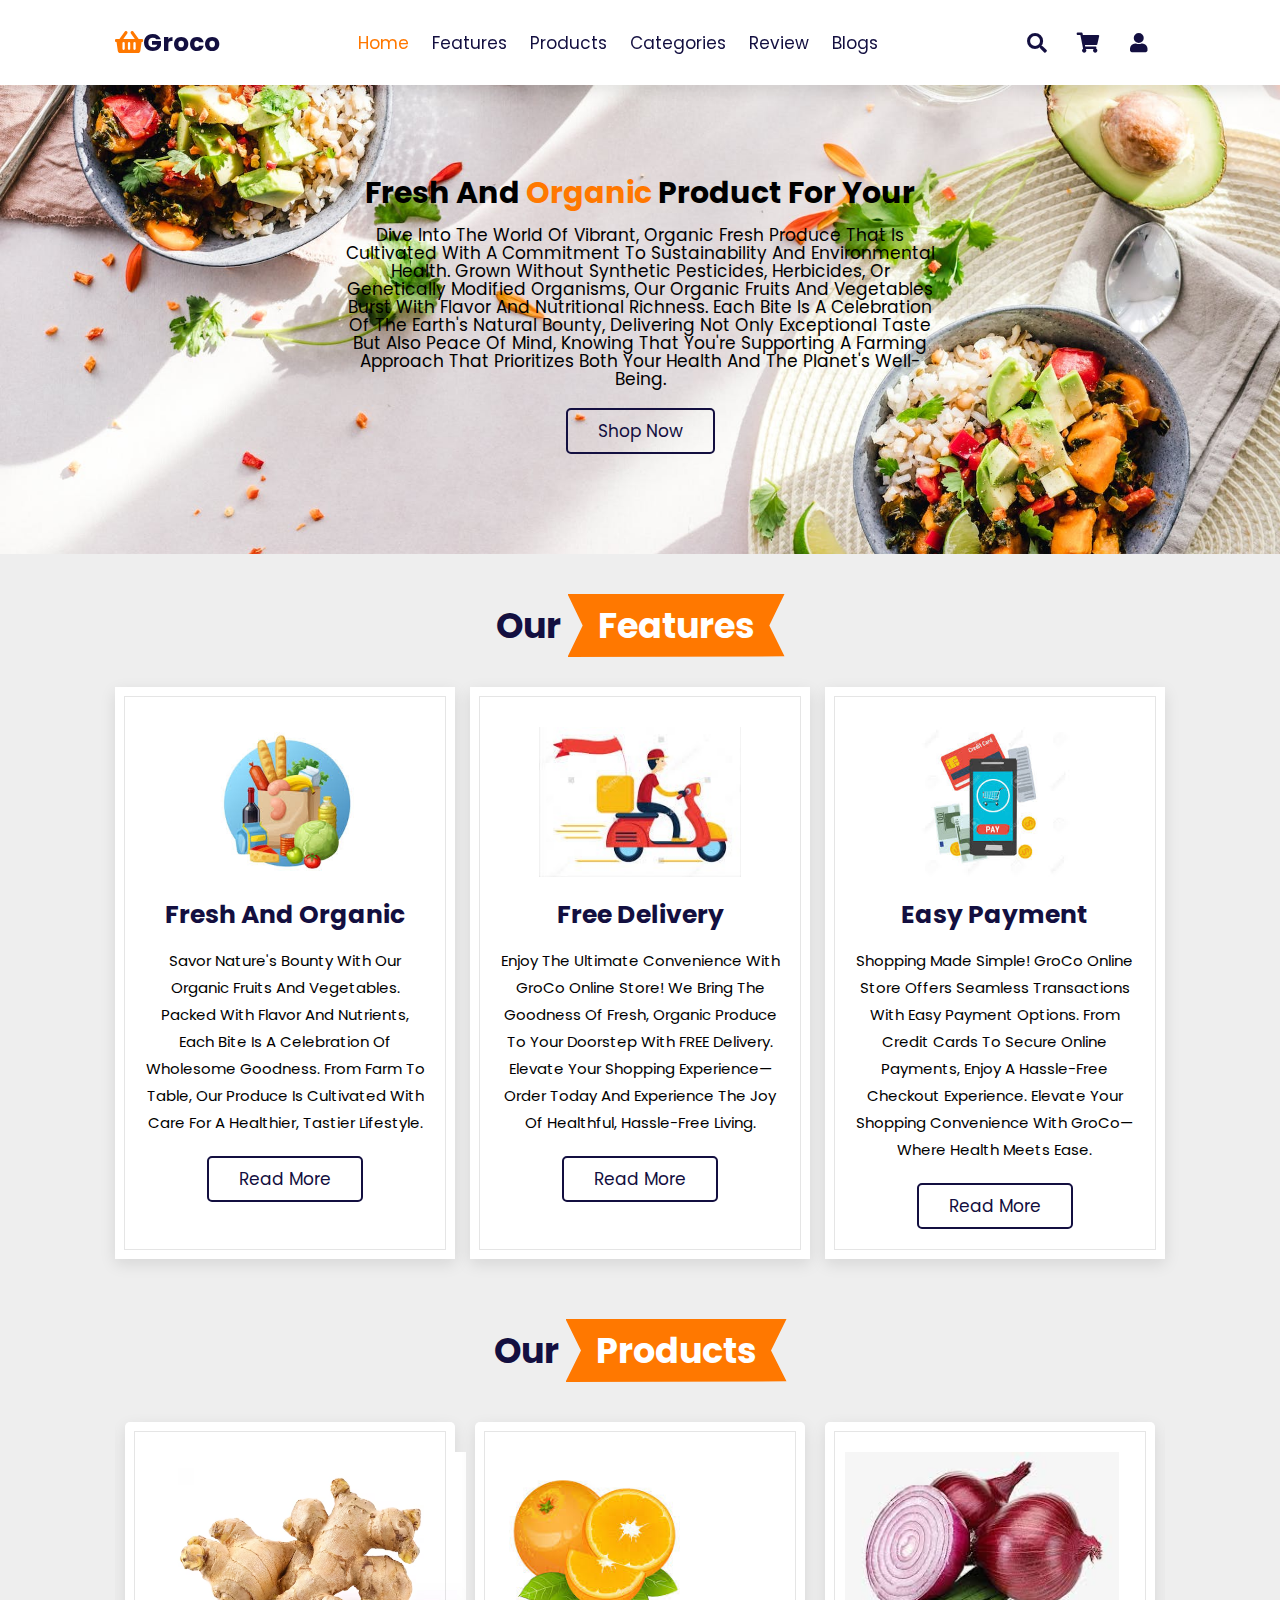
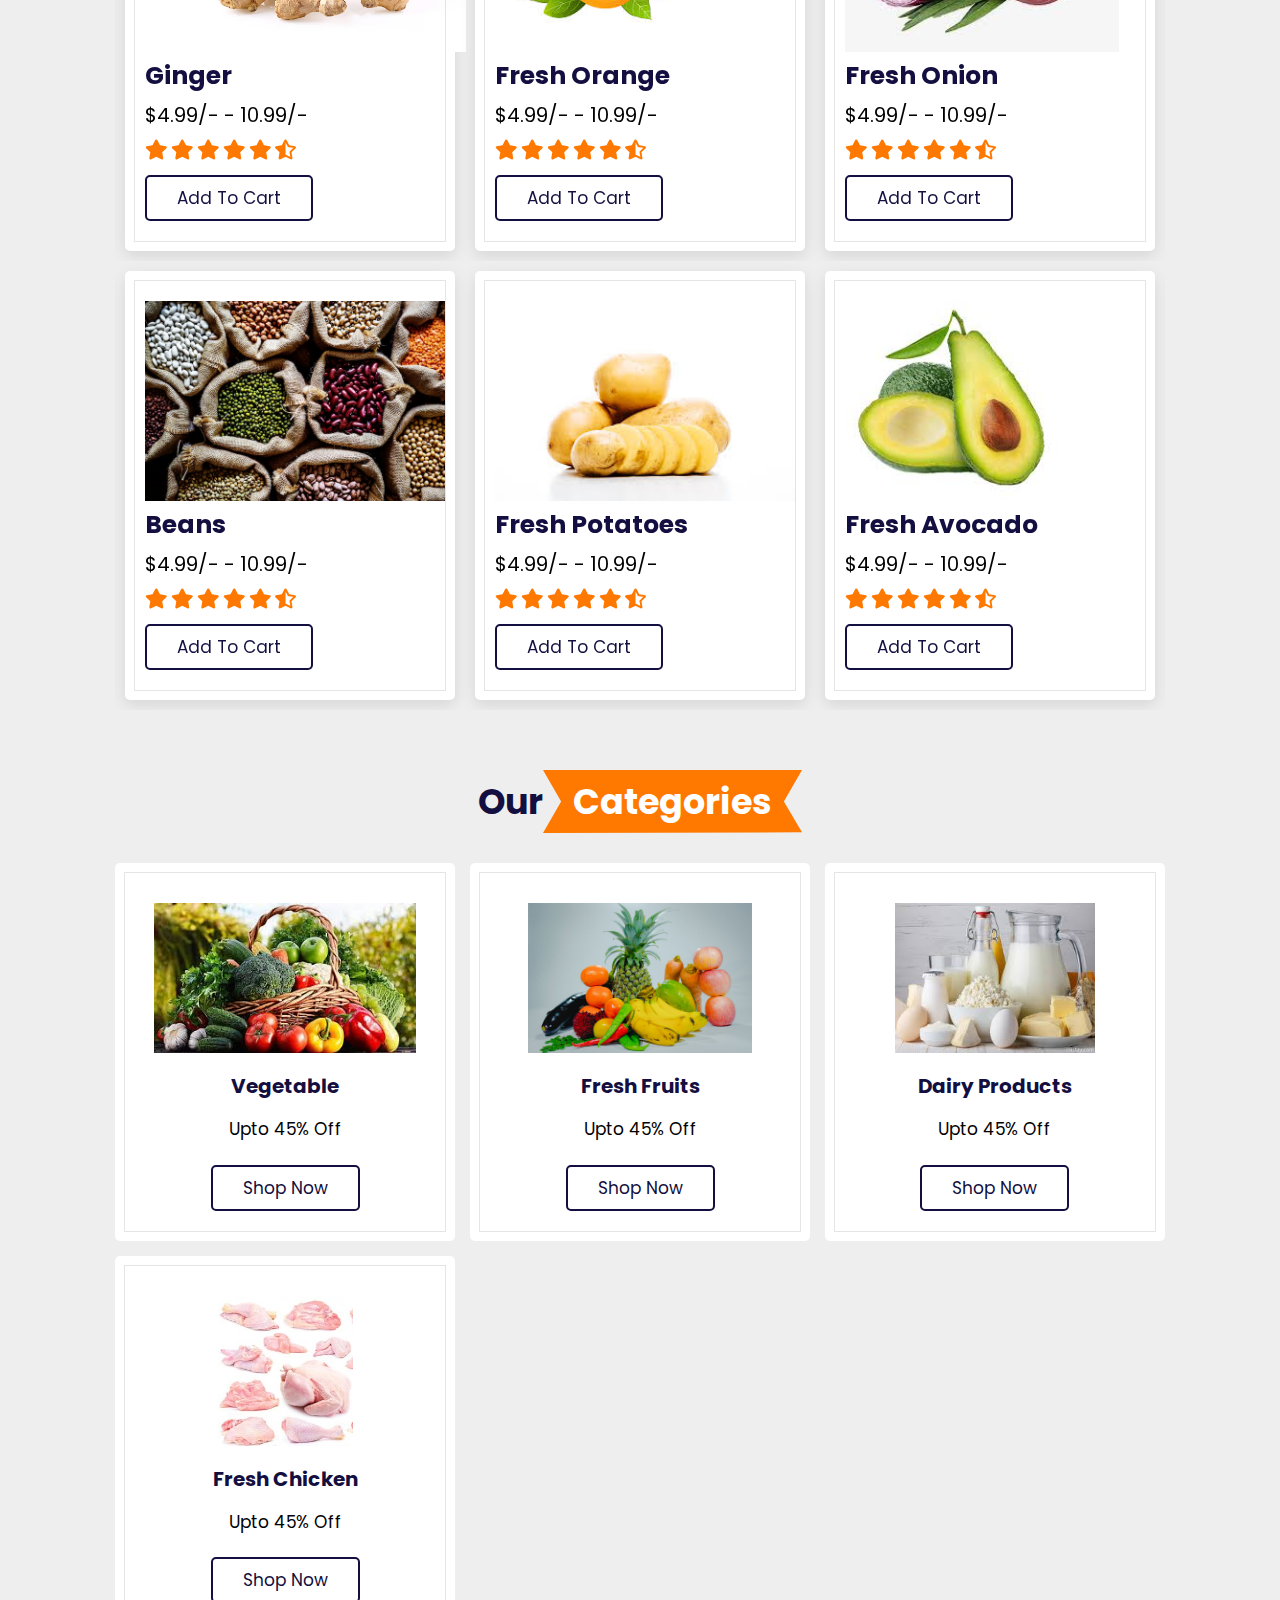
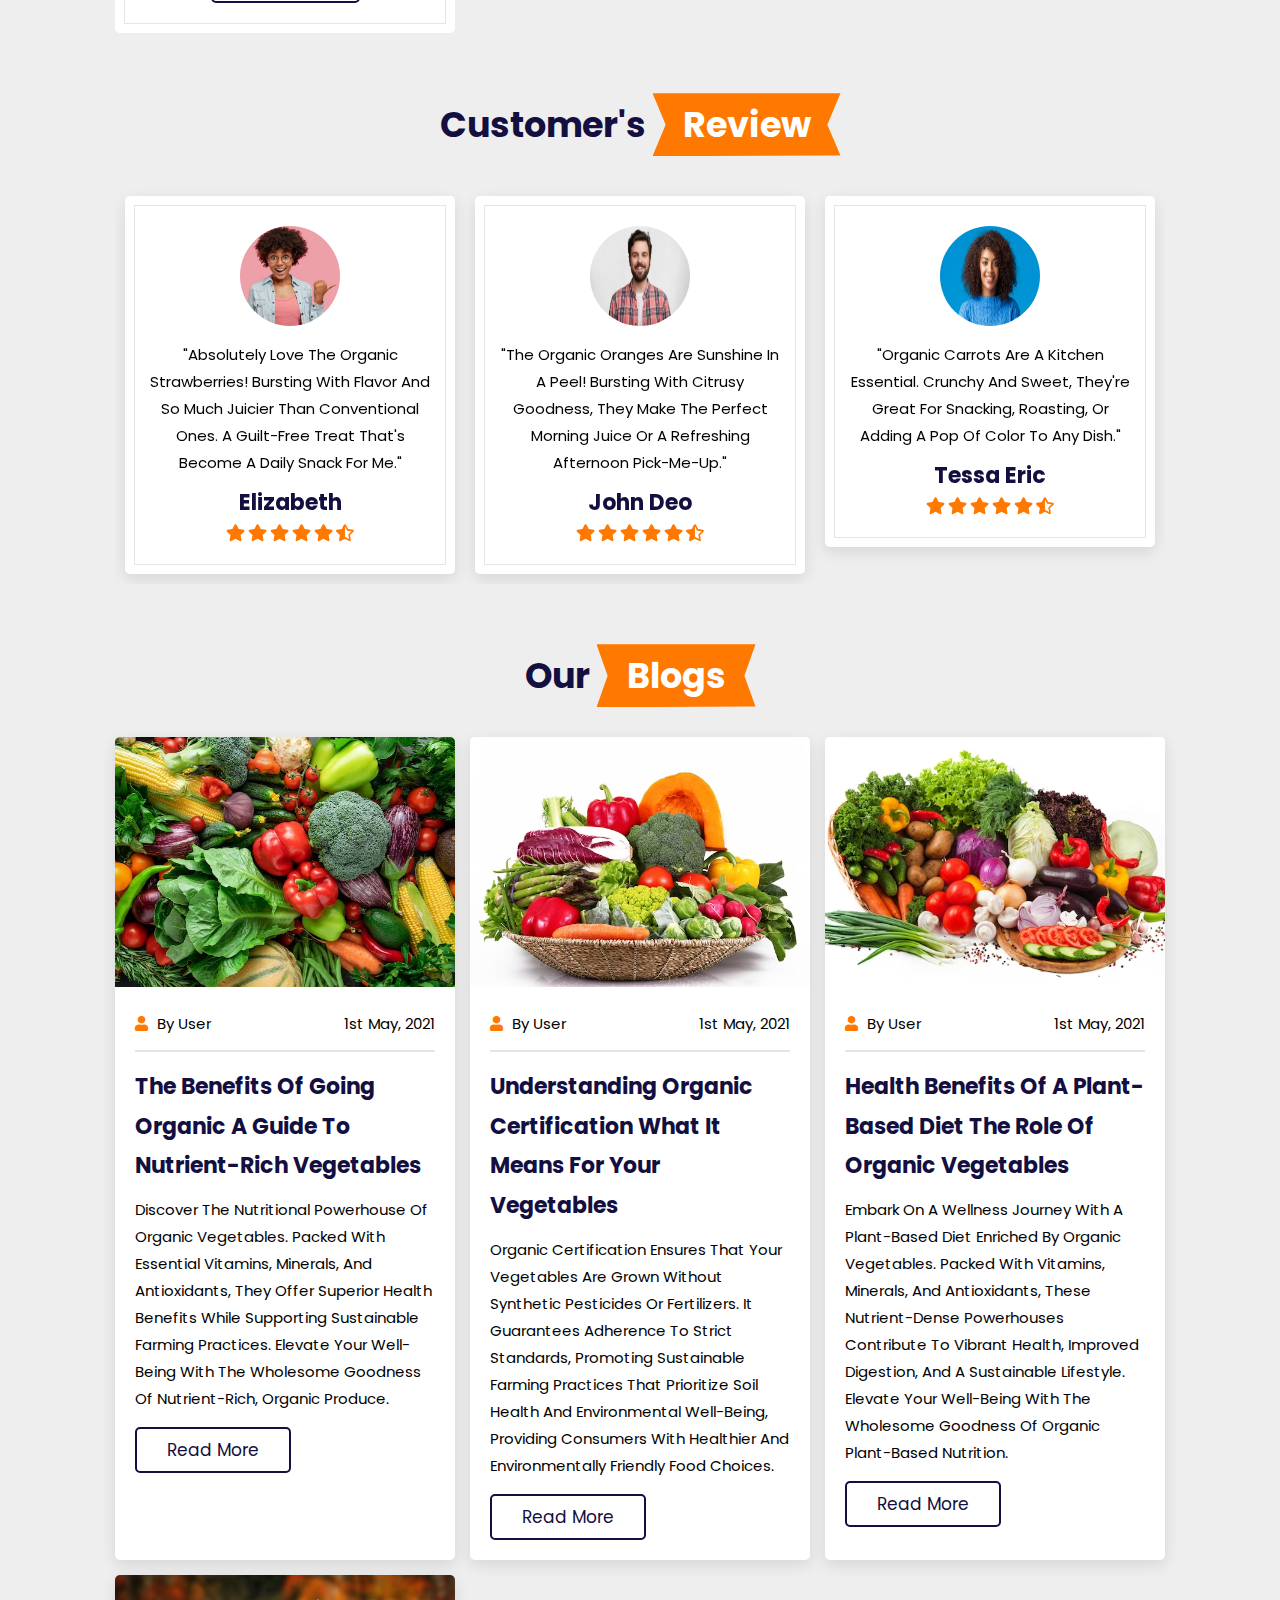
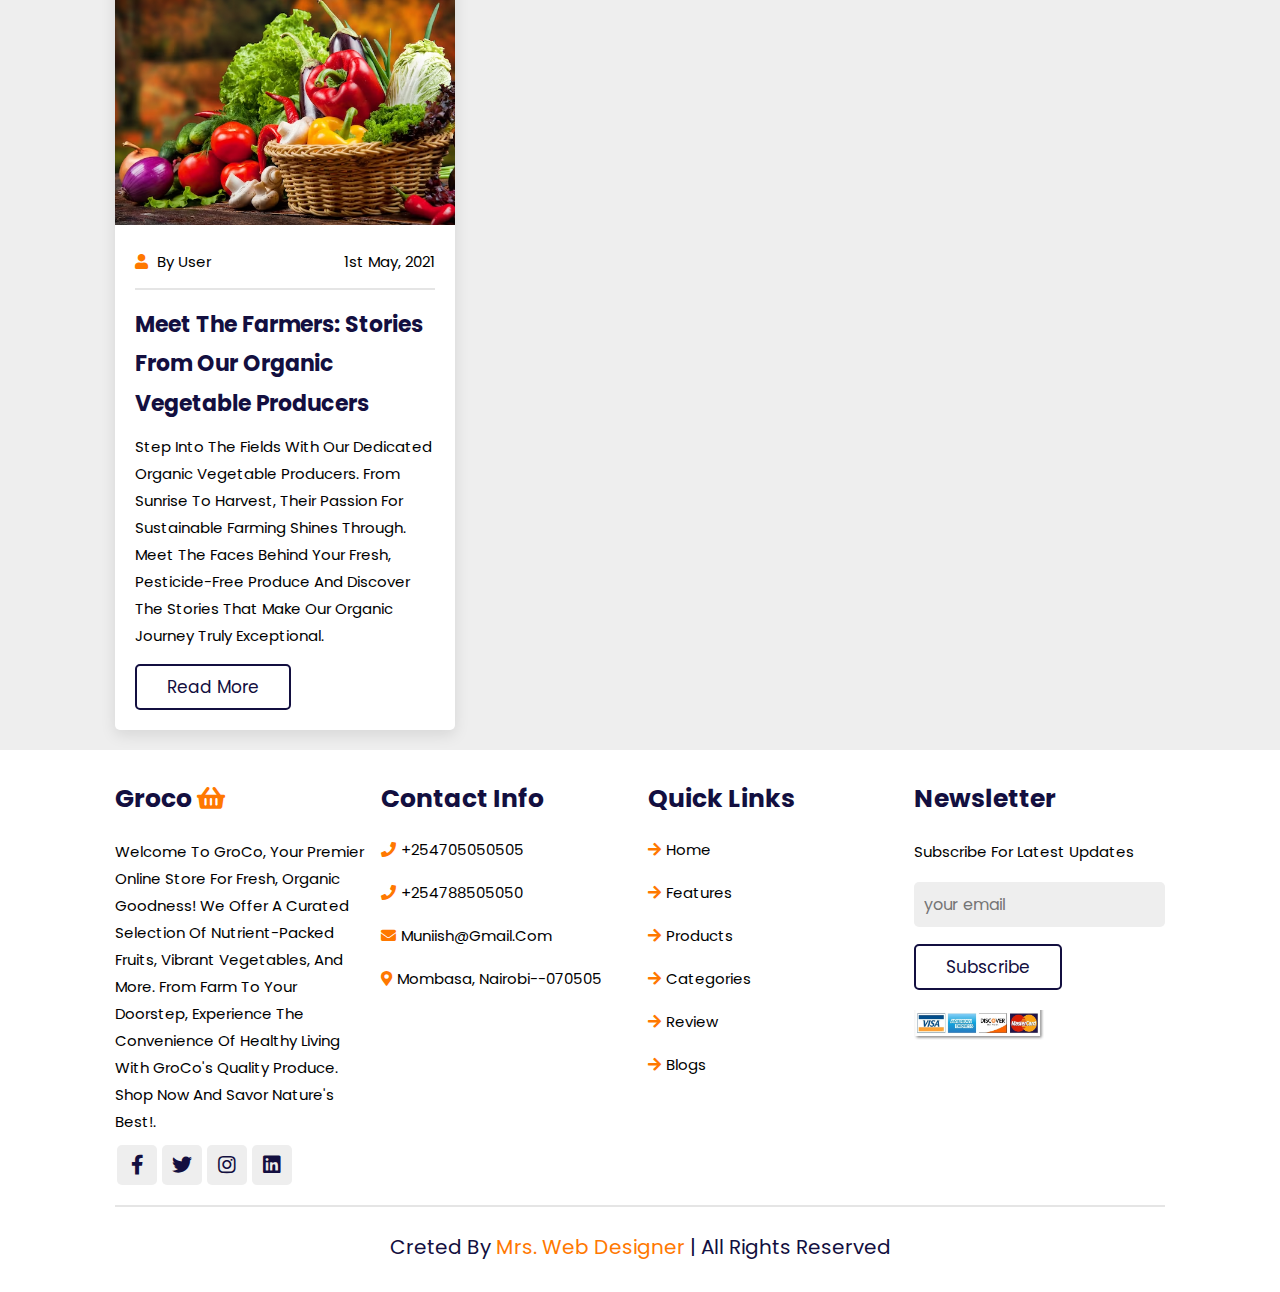
==== commit 6c54641d: "worked on the vategories page and added some images an replaced some of them" ====
--- a/index.html
+++ b/index.html
@@ -177,7 +177,7 @@
                   <a href="#" class="btn">add to cart</a>
                </div>
                <div class="swiper-slide box">
-                <img src="images/fresh meat.jfif" alt="">
+                <img src="images/freshmeat.jpg" alt="">
                 <h3>fresh meat</h3>
                 <div class="price"> $4.99/- - 10.99/-</div> 
                   <div class="star">
@@ -465,7 +465,7 @@
     </div>
 
     <div class="box">
-      <img src="images/fresh fruits.jfif" alt="">
+      <img src="images/freshfruits.jpg" alt="">
       <h3>fresh fruits</h3>
       <p>upto 45% off</p>
       <a href="./categories.html" class="btn">shop now</a>
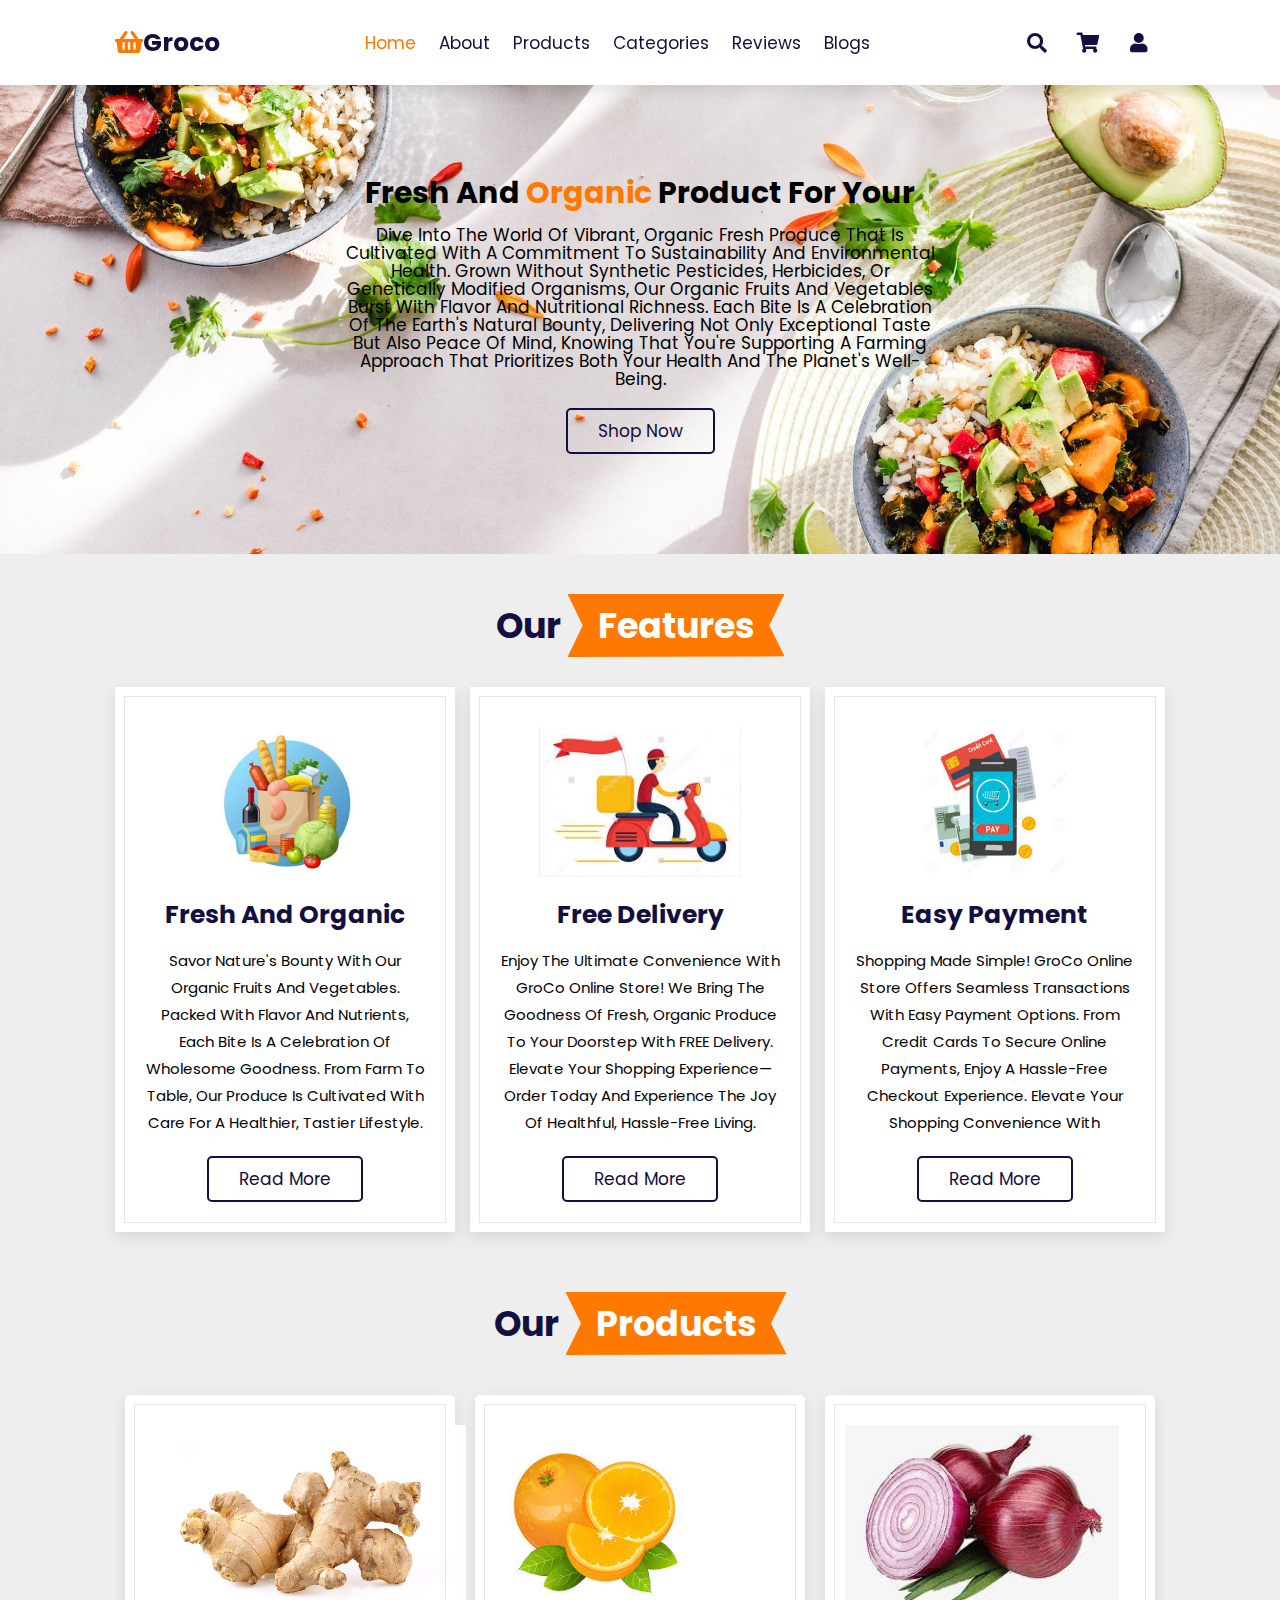
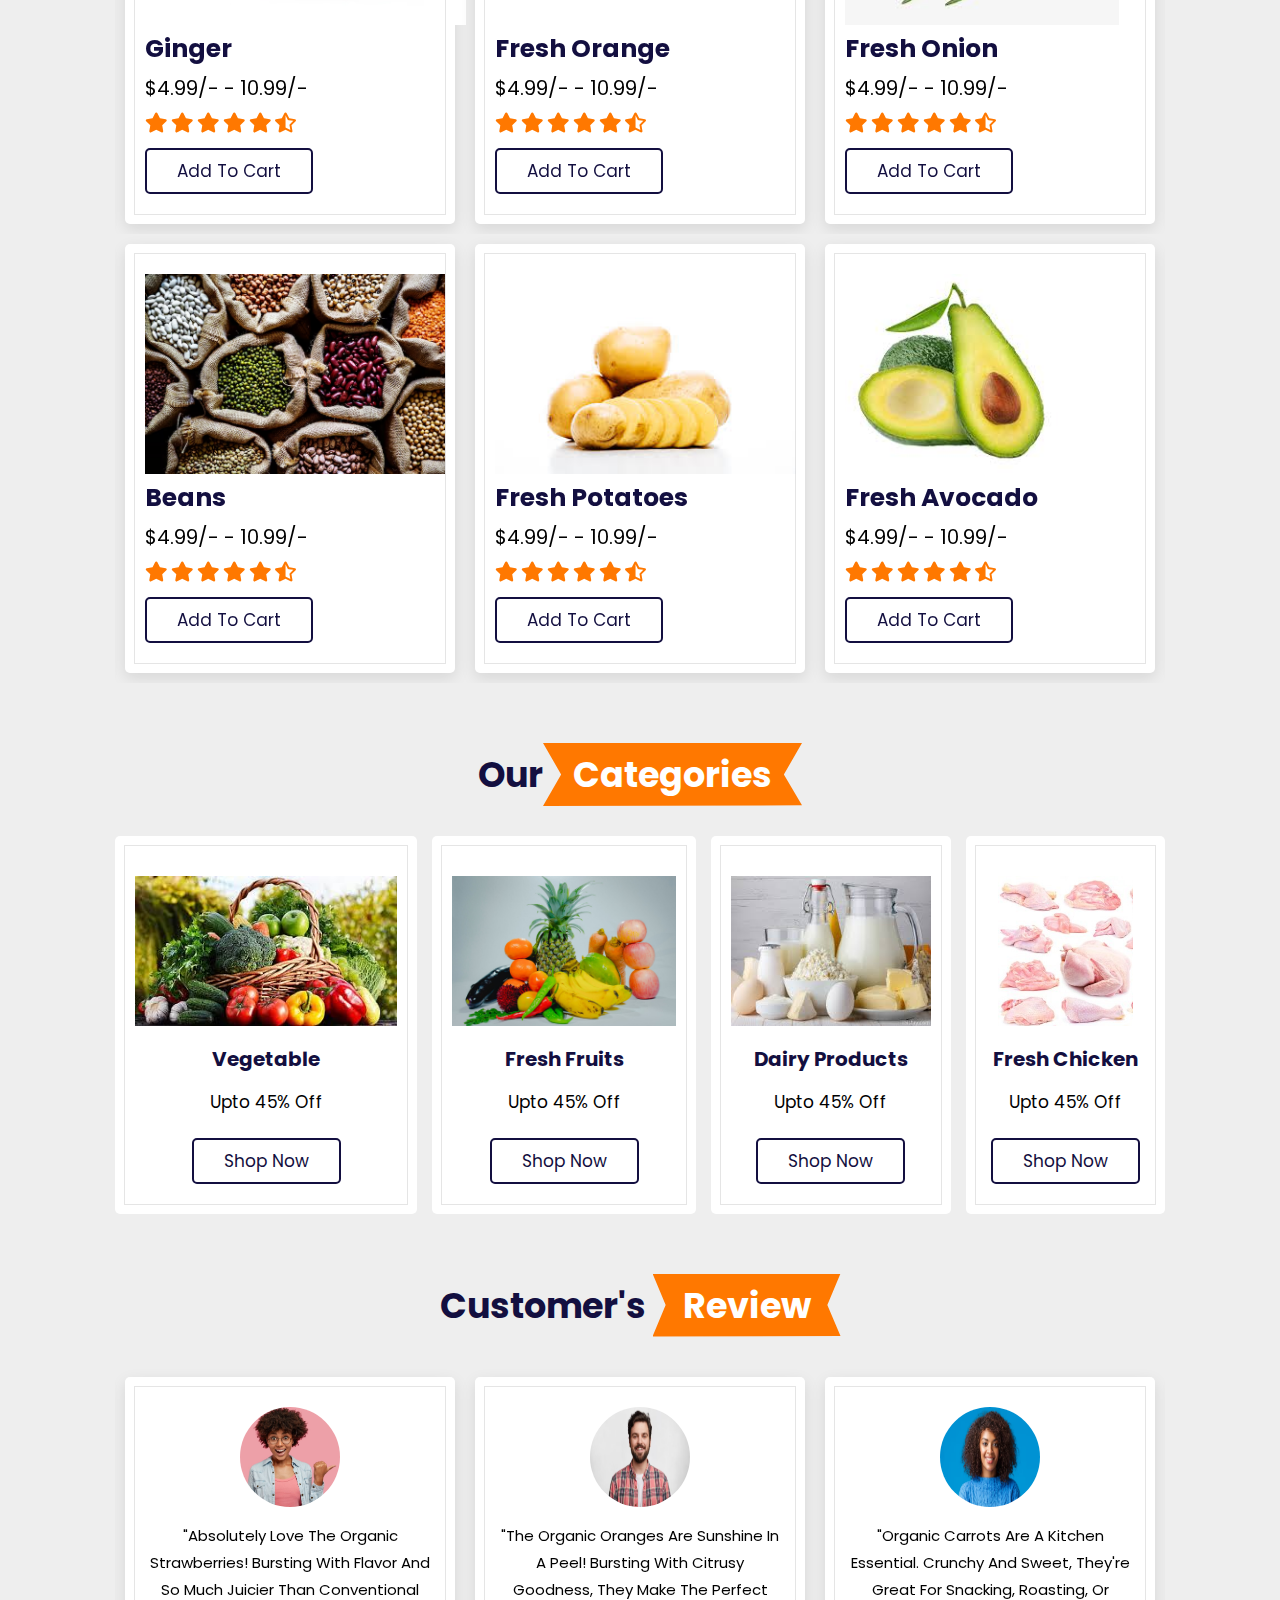
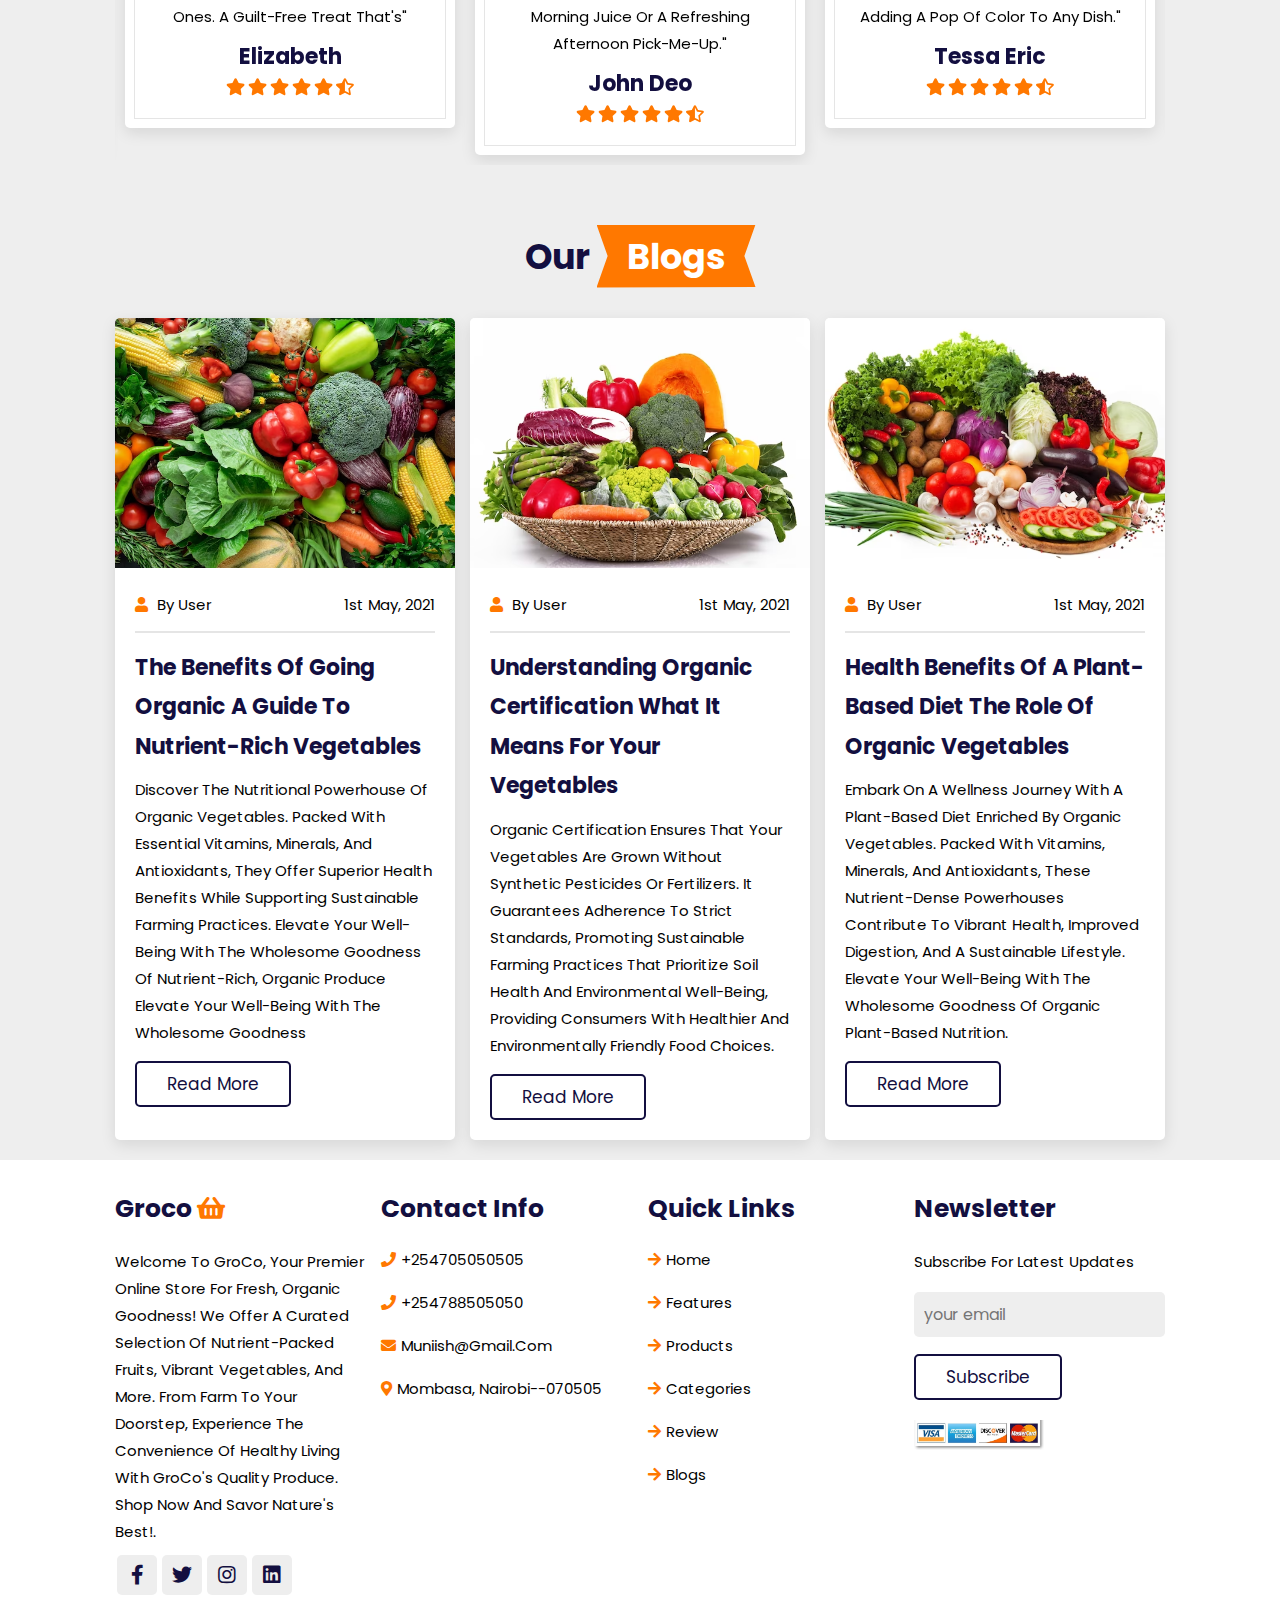
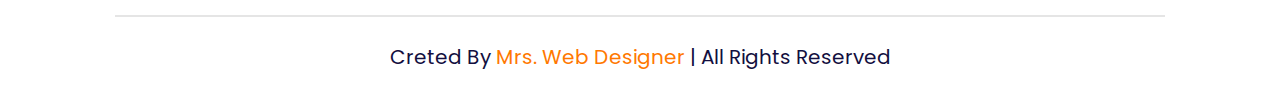
==== commit 63cc920b: "updated some changes" ====
--- a/index.html
+++ b/index.html
@@ -17,10 +17,10 @@
   <a href="index.html" class="logo"><i class="fas fa-shopping-basket"></i>groco</a>
    <nav class="navbar">
     <a href="index.html" style="color: #ff7800;">home</a>
-    <a href="#features">features</a>
+    <a href="#features">About</a>
     <a href="./grocery.html">products</a>
     <a href="categories.html">categories</a>
-    <a href="#review">review</a>
+    <a href="#review">reviews</a>
     <a href="blog.html">blogs</a>
    </nav> 
    <div class="icons">
@@ -133,8 +133,7 @@
         seamless transactions with easy payment options. 
         From credit cards to secure online payments, 
         enjoy a hassle-free checkout experience. 
-        Elevate your shopping convenience with GroCo—where 
-        health meets ease.
+        Elevate your shopping convenience with
       </p>
          <a href="#" class="btn">Read more</a>
       </div>  
@@ -600,8 +599,7 @@
         <img src="images/woman.jpg" alt="">
         <p> "Absolutely love the organic strawberries! 
           Bursting with flavor and so much juicier than 
-          conventional ones. A guilt-free treat that's 
-          become a daily snack for me."</p>
+          conventional ones. A guilt-free treat that's"</p>
          <h3>Elizabeth</h3>
          <div class="stars">
           <i class="fas fa-star"></i>
@@ -635,7 +633,8 @@
         Packed with essential vitamins, minerals, and antioxidants, 
         they offer superior health benefits while supporting sustainable 
         farming practices. Elevate your well-being with the wholesome 
-        goodness of nutrient-rich, organic produce.</p>
+        goodness of nutrient-rich, organic produce Elevate your well-being with the wholesome 
+        goodness </p>
         <a href="./blog.html" class="btn"> read more</a>
       </div>
     </div>
@@ -674,7 +673,7 @@
       </div>
     </div>
 
-    <div class="box">
+    <!-- <div class="box">
       <img src="images/organic-food-background-vegetables-basket_135427-232.avif" alt="">
       <div class="content">
         <div class="icons">
@@ -688,7 +687,7 @@
         discover the stories that make our organic journey truly exceptional.</p>
         <a href="./blog.html" class="btn"> read more</a>
       </div>
-    </div>
+    </div> -->
 
   </div>
 </section>
--- a/grocery.css
+++ b/grocery.css
@@ -341,7 +341,7 @@
 }
 .categories .box-container {
   display: grid;
-  grid-template-columns: repeat(auto-fit, minmax(26rem, 1fr));
+  grid-template-columns: repeat(4, 1fr);
   gap: 1.5rem;
 }
 
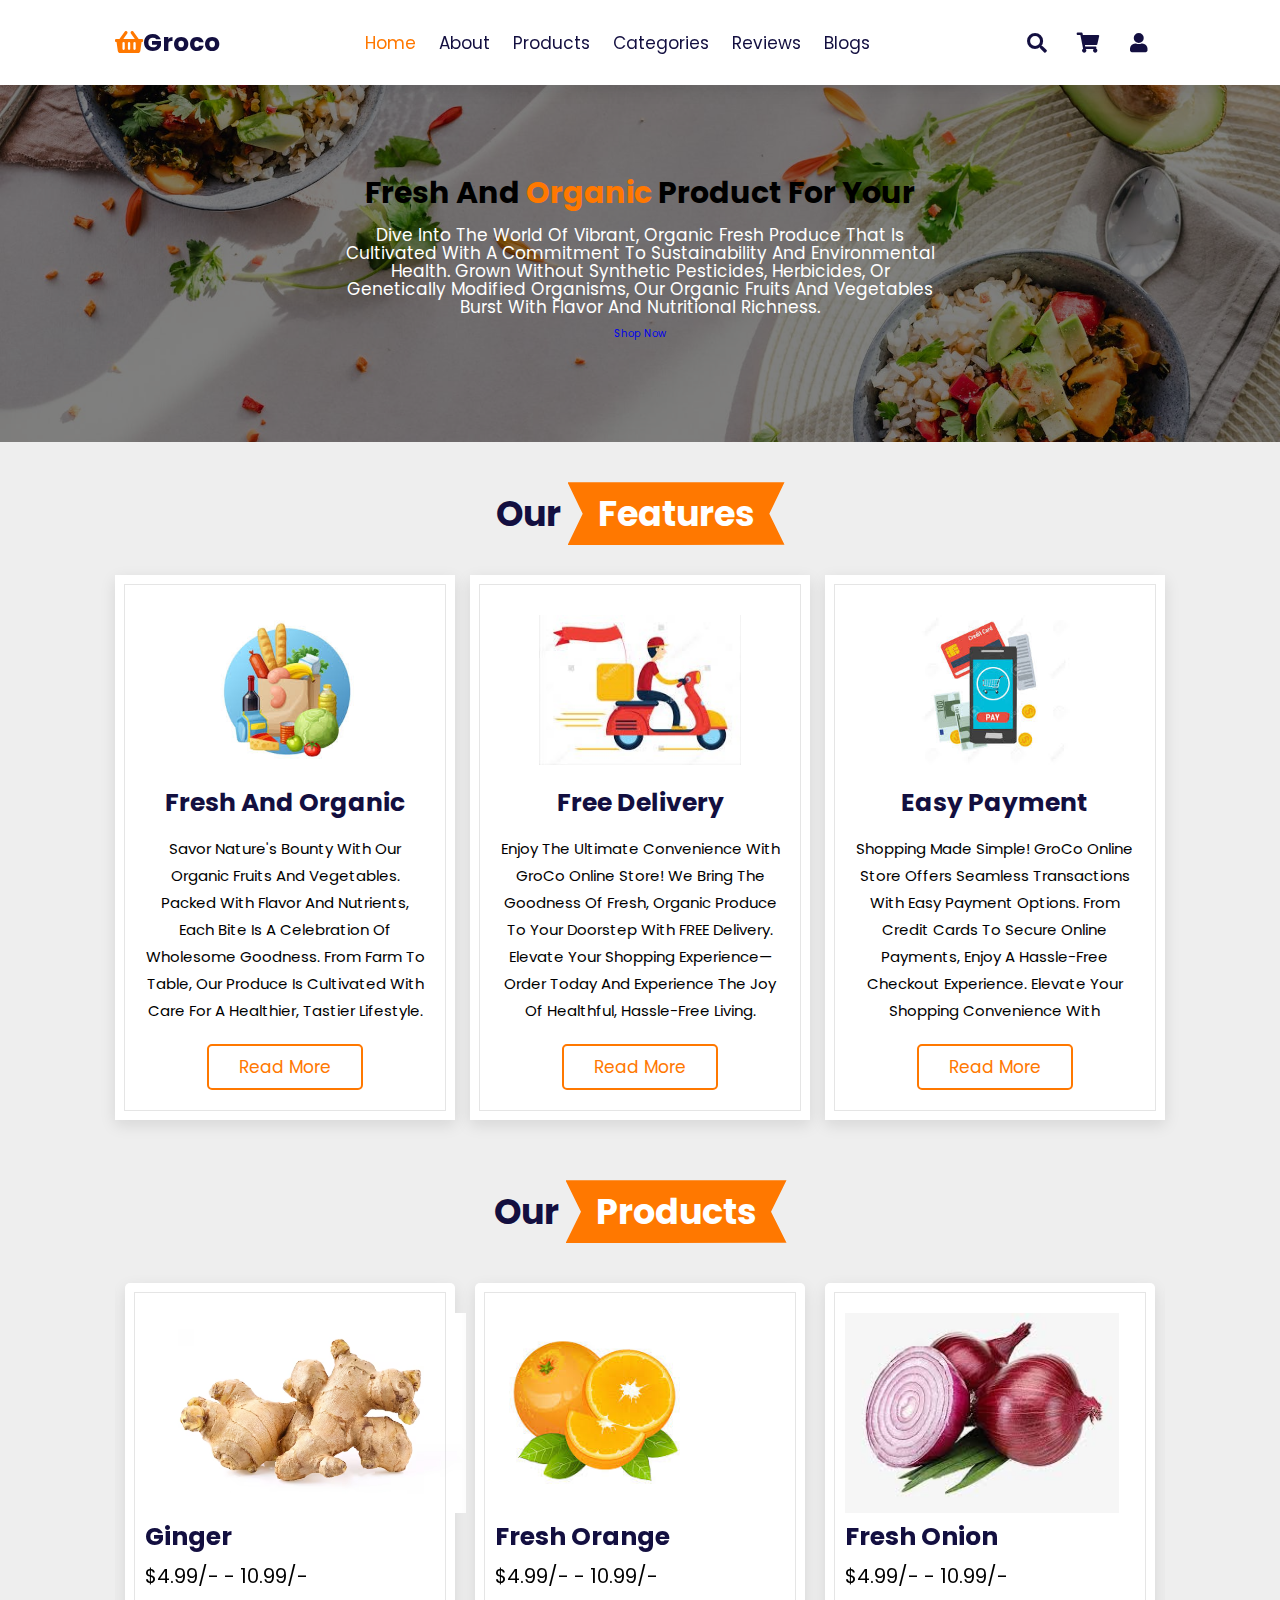
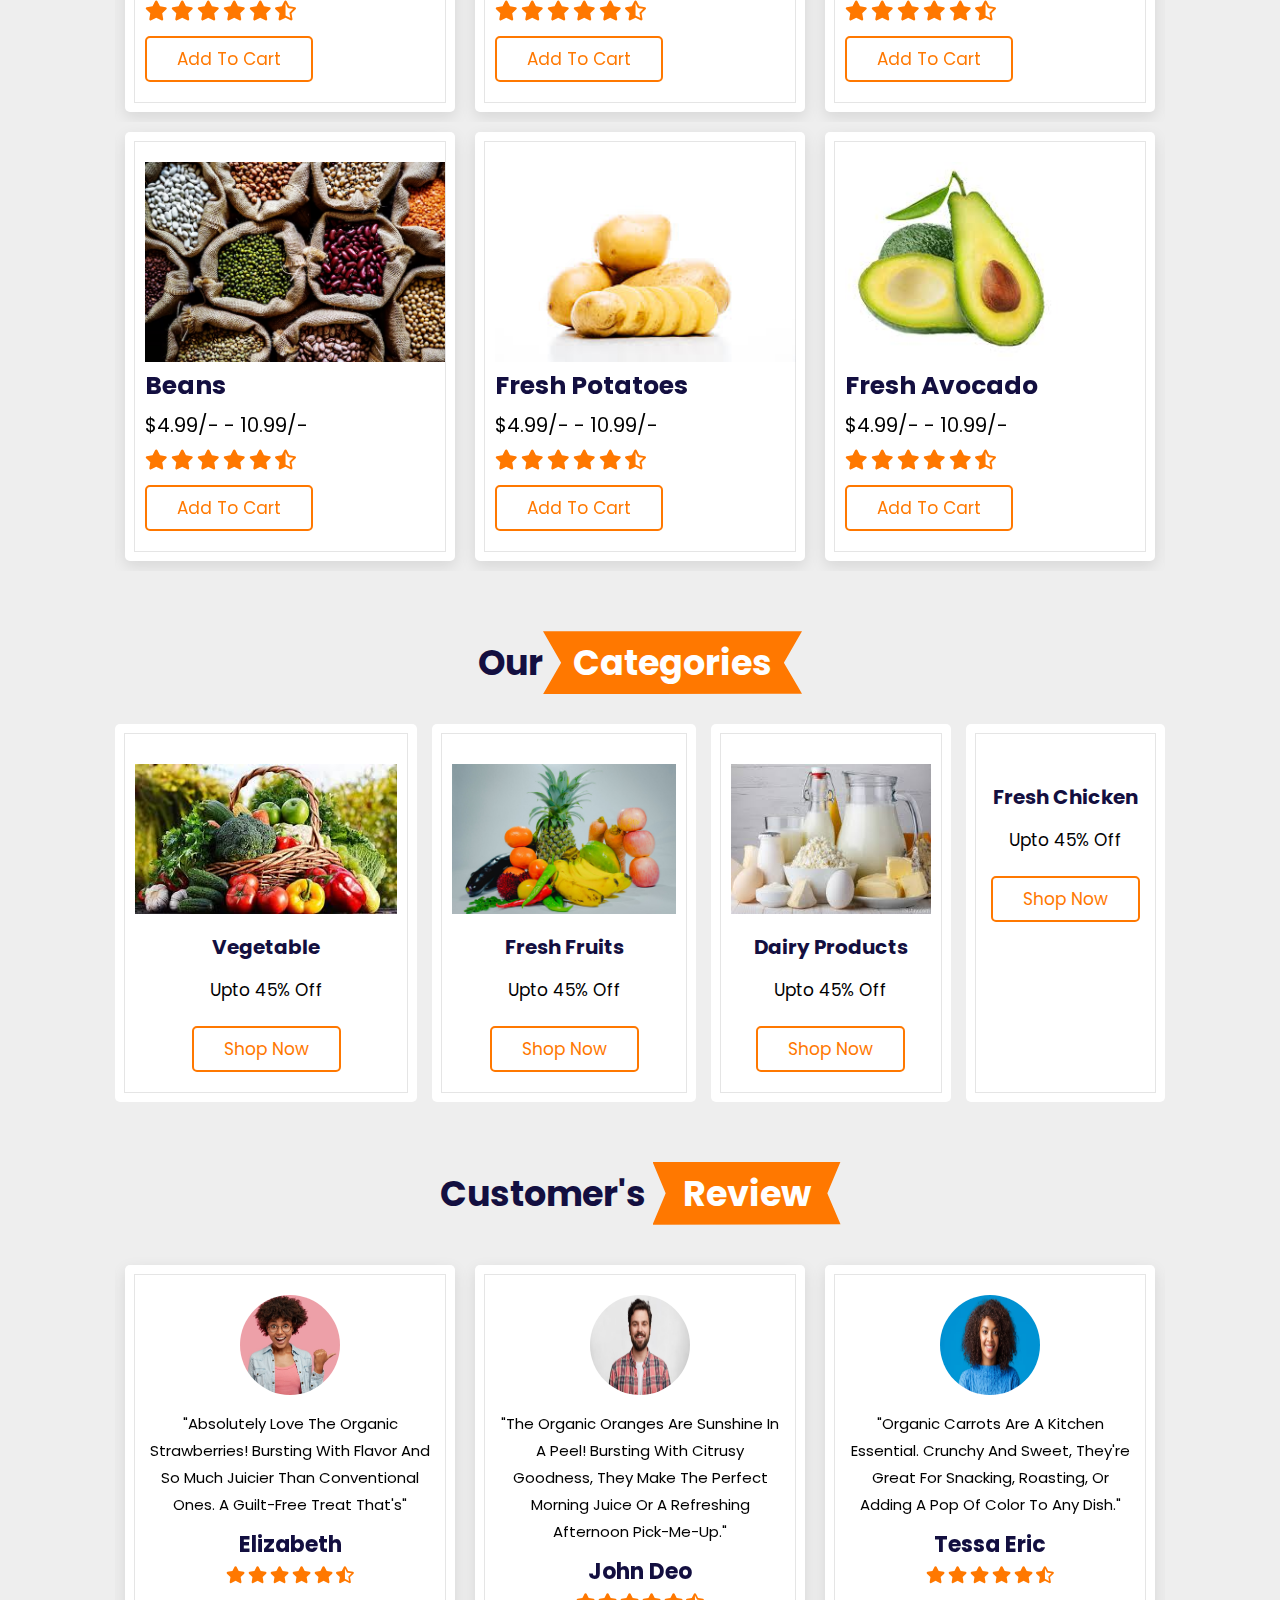
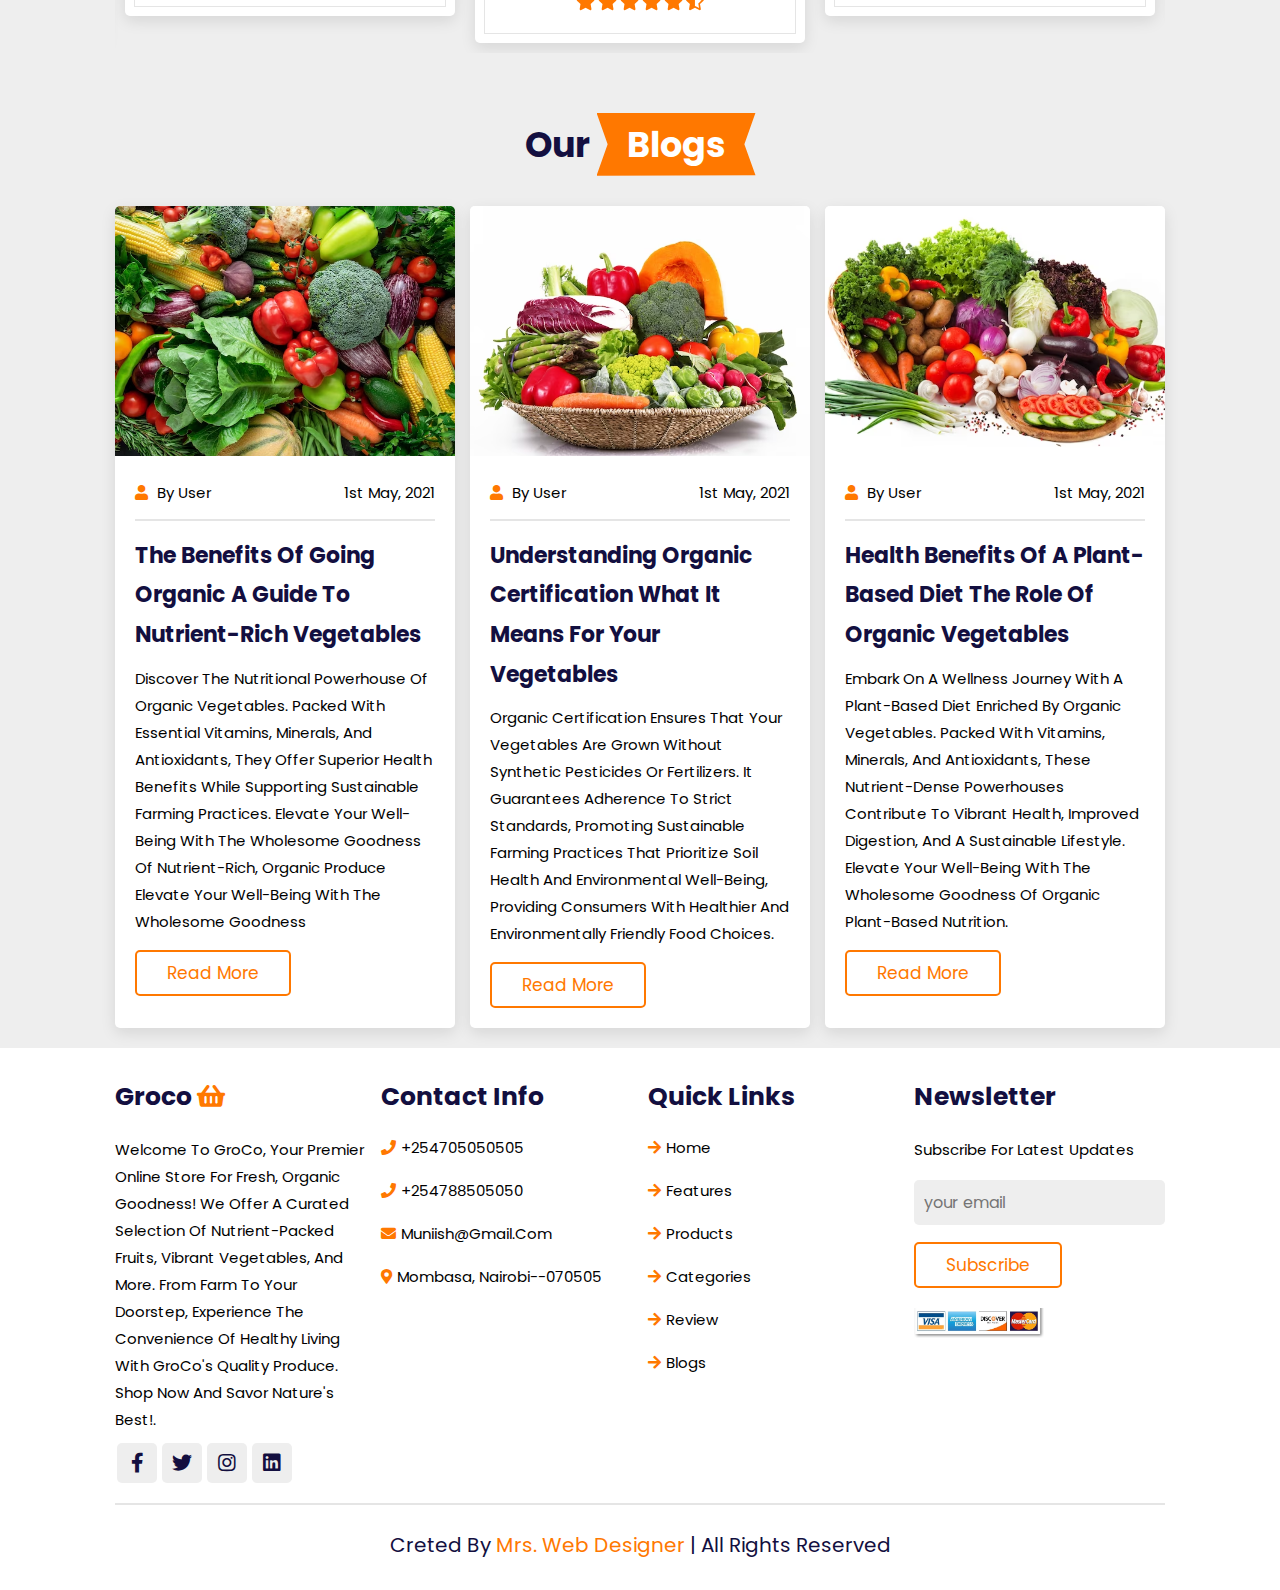
==== commit ea167c0b: "i have created review page and features page" ====
--- a/index.html
+++ b/index.html
@@ -17,10 +17,10 @@
   <a href="index.html" class="logo"><i class="fas fa-shopping-basket"></i>groco</a>
    <nav class="navbar">
     <a href="index.html" style="color: #ff7800;">home</a>
-    <a href="#features">About</a>
+    <a href="features.html">About</a>
     <a href="./grocery.html">products</a>
     <a href="categories.html">categories</a>
-    <a href="#review">reviews</a>
+    <a href="./reviews.html #review">reviews</a>
     <a href="blog.html">blogs</a>
    </nav> 
    <div class="icons">
@@ -83,19 +83,16 @@
     <!-- home section starts -->
 <section class="home" id="home">
     <div class="content">
-        <h3>fresh and <span>organic</span> product for your</h3>
+        <h3>fresh and <span class="organ">organic</span> product for your</h3>
         <p>
         Dive into the world of vibrant, organic fresh produce 
         that is cultivated with a commitment to sustainability 
         and environmental health. Grown without synthetic pesticides, 
         herbicides, or genetically modified organisms, our organic fruits 
         and vegetables burst with flavor and nutritional richness. 
-        Each bite is a celebration of the earth's natural bounty, 
-        delivering not only exceptional taste but also peace of mind, 
-        knowing that you're supporting a farming approach that prioritizes 
-        both your health and the planet's well-being.
         </p>
-        <a href="#" class="btn">shop now</a>
+         <a href="#" class="btns" style="vertical-align:middle"><span>shop now </span></a> 
+        <!-- <a href="#" class="btns" style="vertical-align:middle">shop now</a> -->
     </div>
 </section>
     <!-- home section ends -->
--- a/grocery.css
+++ b/grocery.css
@@ -55,8 +55,8 @@
   padding: .8rem 3rem;
   font-size: 1.7rem;
   border-radius: .5rem;
-  border: .2rem solid var(--black);
-  color: var(--black);
+  border: .2rem solid var(--orange);
+  color: var(--orange);
   cursor: pointer;  
   background: none;
 }
@@ -246,7 +246,7 @@
   display: flex;
   align-items: center;
   justify-content: center;
-  background: url(images/banner2.jpg) no-repeat; 
+  background: linear-gradient(rgba(0, 0, 0, 0.5), rgba(0, 0, 0, 0.5)),url(images/banner2.jpg) no-repeat; 
   background-position: center;
   background-size: cover;
   padding-top: 17rem;
@@ -265,7 +265,7 @@
     color: var(--orange);
 }
 .home .content p {
-    color: var(--light-color);
+    color: #fff;
     font-size: 1.7rem;
     padding: 1rem 0;
     line-height:1.8rem ;
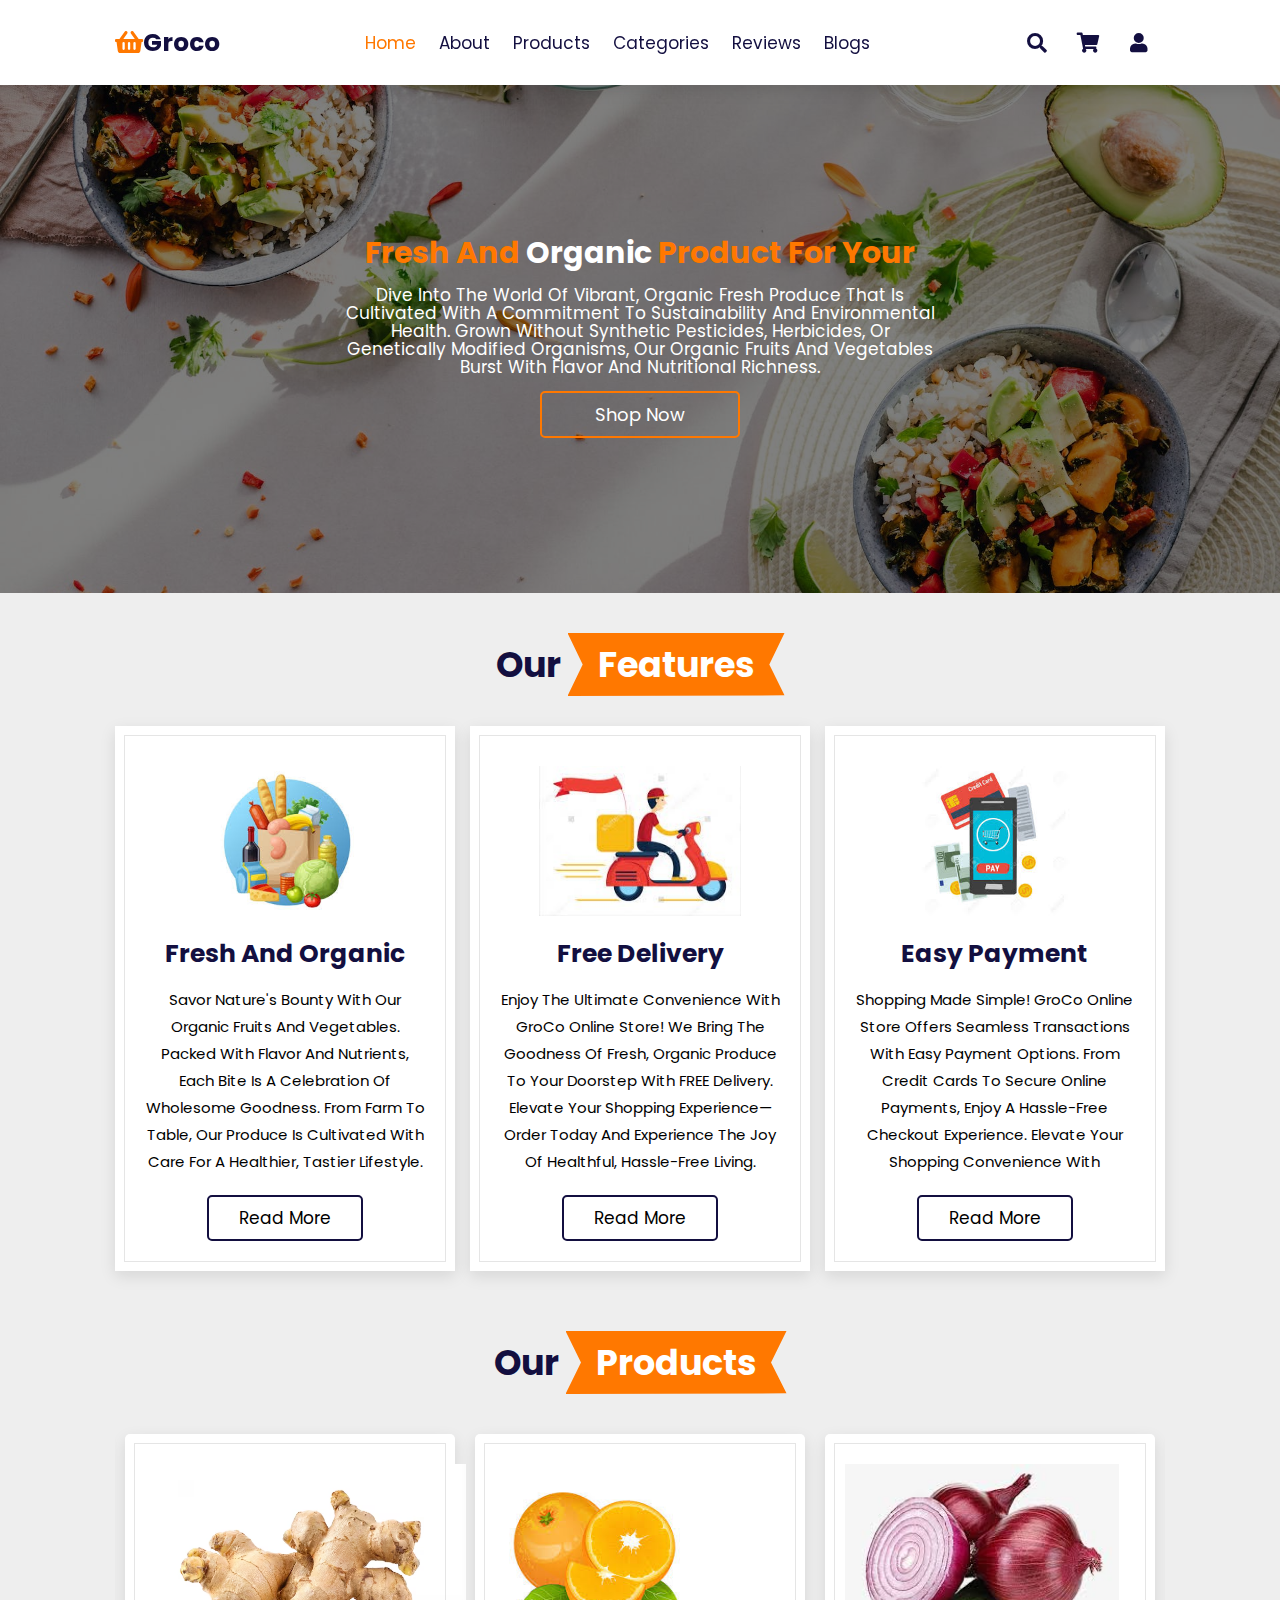
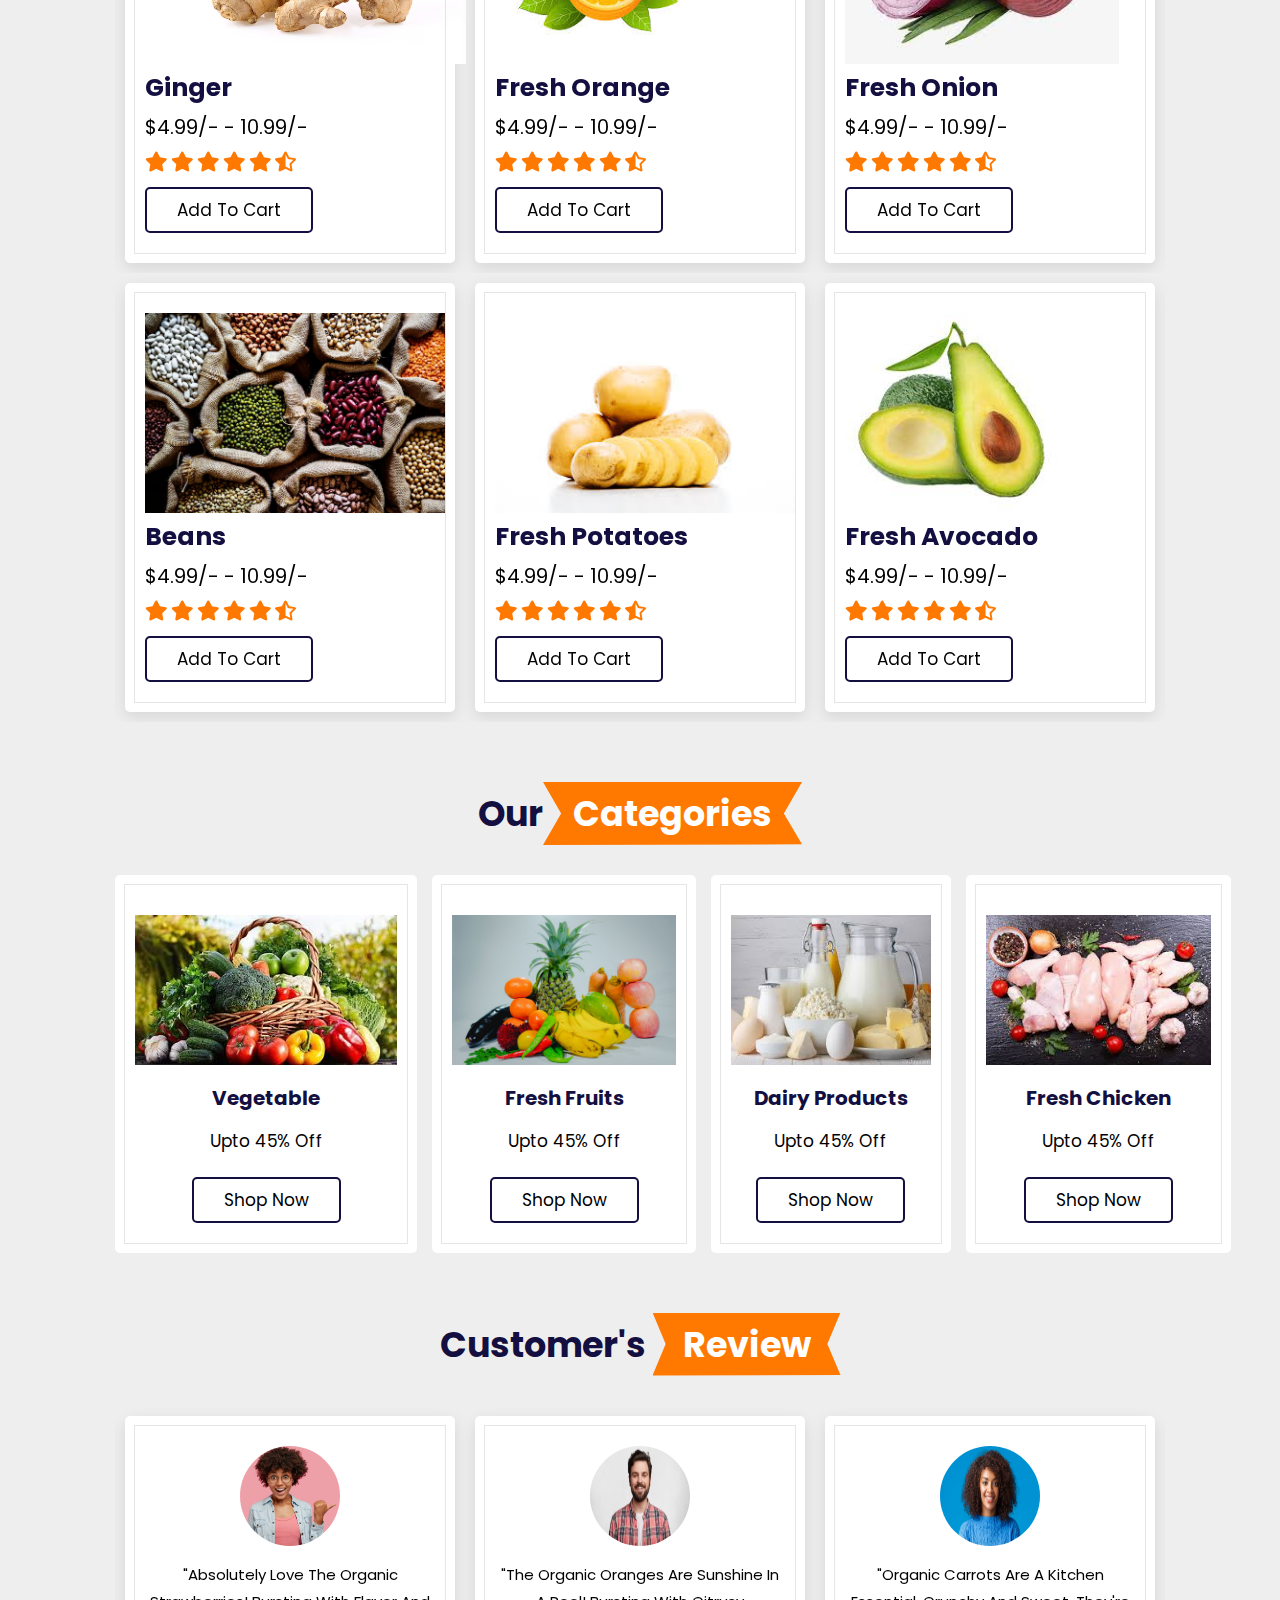
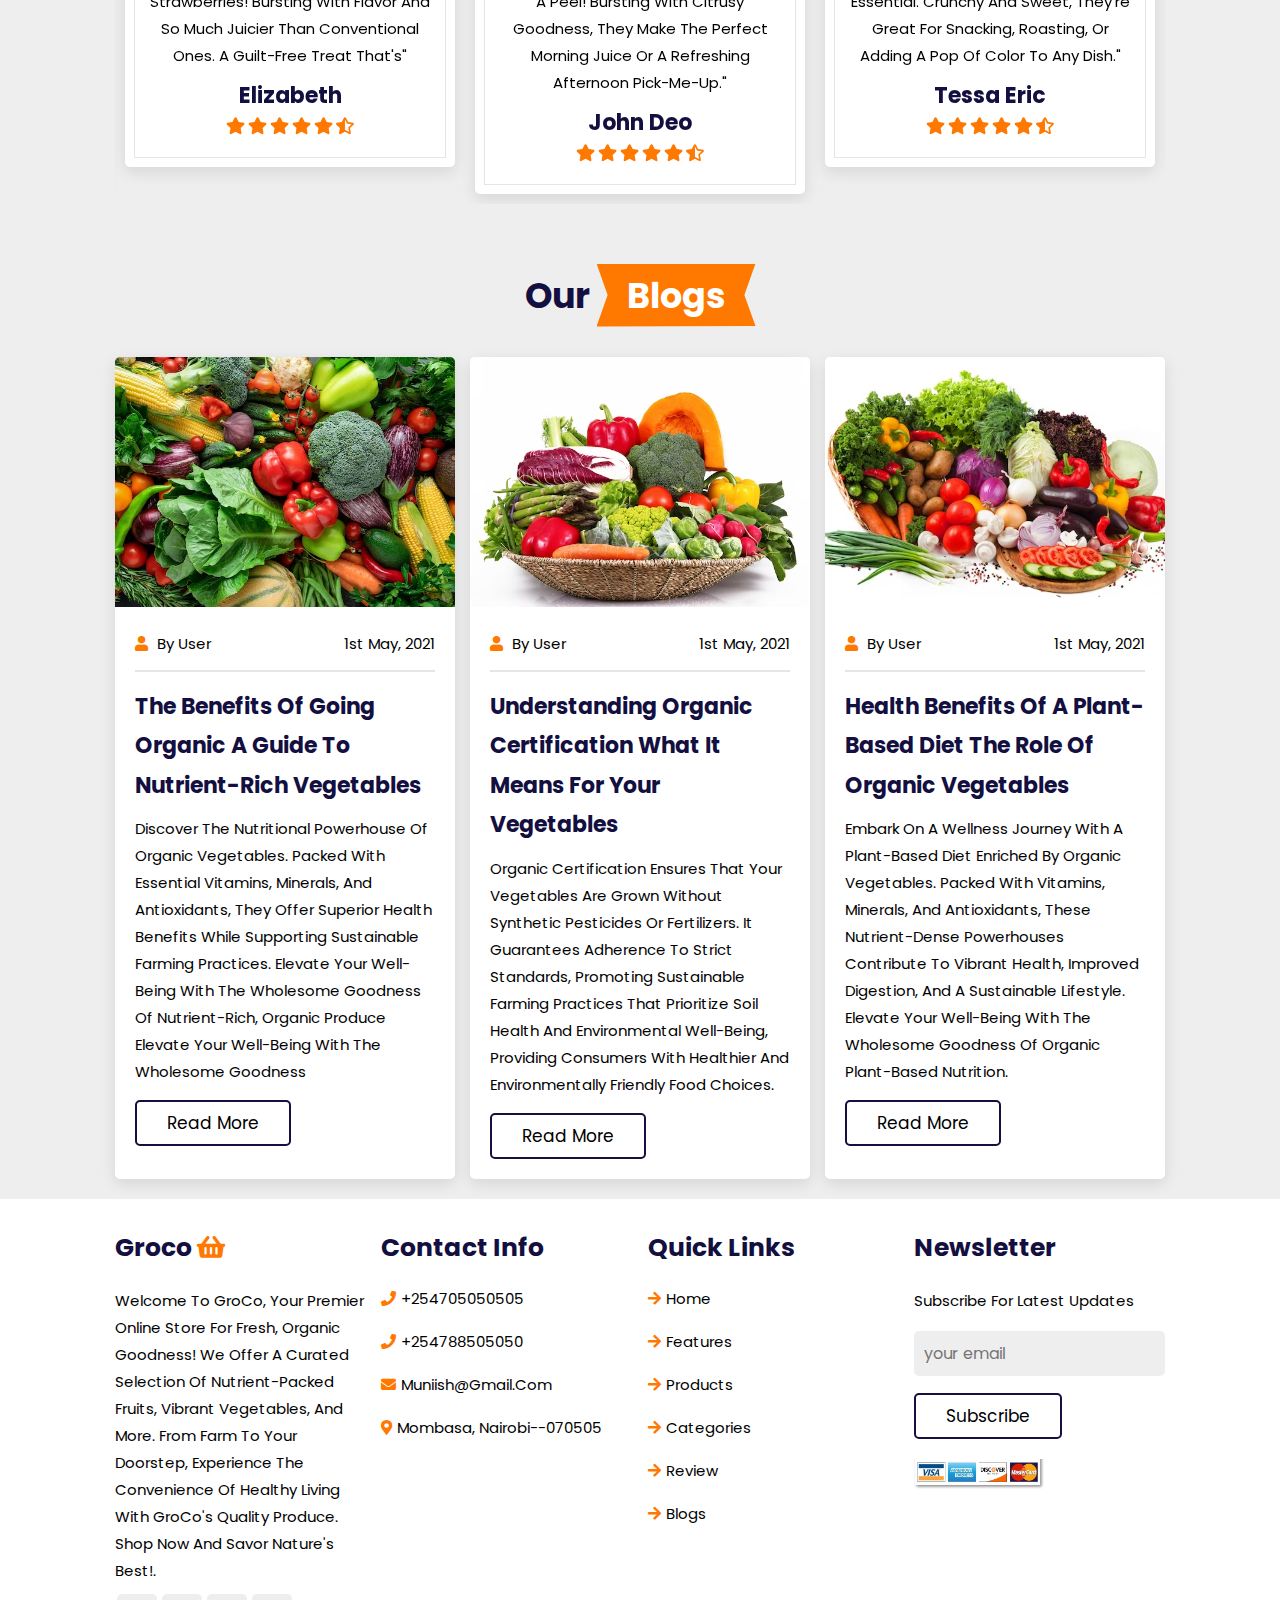
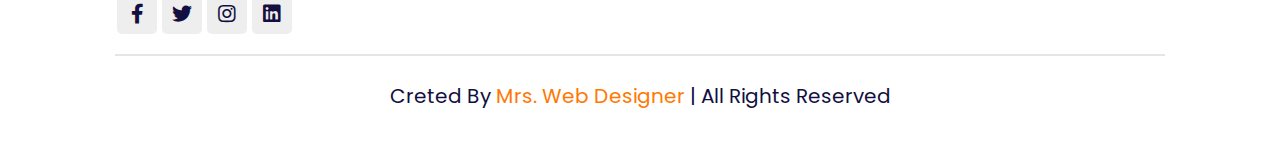
==== commit 05ef314f: "deleted some changes" ====
--- a/index.html
+++ b/index.html
@@ -476,7 +476,7 @@
     </div>
 
     <div class="box">
-      <img src="images/fresh chicken.jpg" alt="">
+      <img src="images/chicken2.jfif" alt="">
       <h3>fresh chicken</h3>
       <p>upto 45% off</p>
       <a href="./categories.html" class="btn">shop now</a>
--- a/grocery.css
+++ b/grocery.css
@@ -55,8 +55,8 @@
   padding: .8rem 3rem;
   font-size: 1.7rem;
   border-radius: .5rem;
-  border: .2rem solid var(--orange);
-  color: var(--orange);
+  border: .2rem solid var(--black);
+  color: var(--light-color);
   cursor: pointer;  
   background: none;
 }
@@ -64,6 +64,45 @@
     background: var(--orange);
     color: #fff;
 }
+.btns{
+  display: inline-block;
+  border-radius: .5rem;
+  border: none;
+  color: #FFFFFF;
+  text-align: center;
+  font-size: 18px;
+  padding: .8rem 3rem;
+  border: .2rem solid var(--orange);
+  width: 200px;
+  transition: all 0.5s;
+  cursor: pointer;
+  margin: 5px;
+}
+.btns span {
+  cursor: pointer;
+  display: inline-block;
+  position: relative;
+  transition: 0.5s;
+}
+
+.btns span:after {
+  content: '\00bb';
+  position: absolute;
+  opacity: 0;
+  top: 0;
+  right: -20px;
+  transition: 1.5s;
+}
+
+.btns:hover span {
+  padding-right: 10px;
+}
+
+.btns:hover span:after {
+  opacity: 1;
+  right: 0;
+}
+
 .header {
   position: fixed;
   top:0; left: 0; right: 0;
@@ -249,20 +288,20 @@
   background: linear-gradient(rgba(0, 0, 0, 0.5), rgba(0, 0, 0, 0.5)),url(images/banner2.jpg) no-repeat; 
   background-position: center;
   background-size: cover;
-  padding-top: 17rem;
-  padding-bottom: 10rem; 
+  padding-top: 23rem;
+  padding-bottom: 15rem; 
 }
 .home .content {
   text-align: center;
   width: 60rem;  
 }
 .home .content h3 {
-    color: var(--light-color);
+    color: var(--orange);
     font-size: 3rem;
   
 }
-.home .content h3 span{
-    color: var(--orange);
+.home .content h3 .organ{
+    color: #fff;
 }
 .home .content p {
     color: #fff;
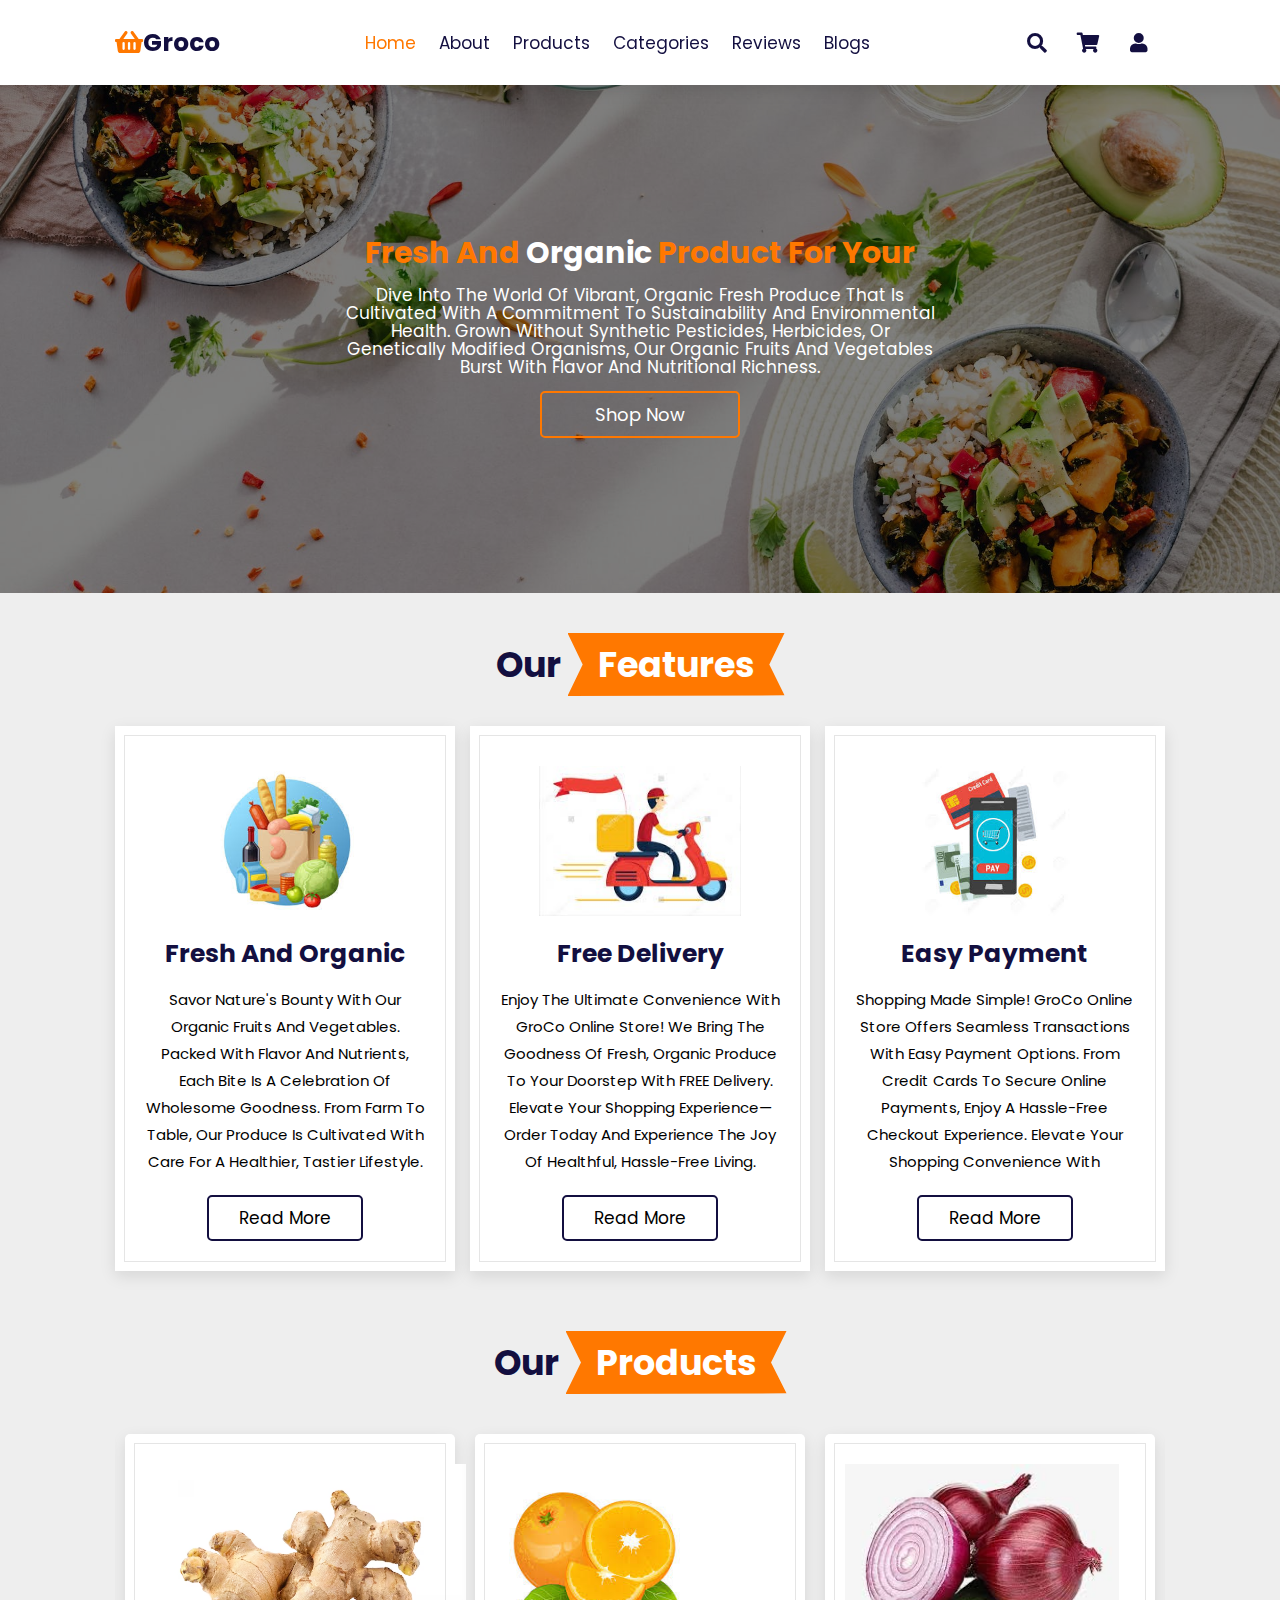
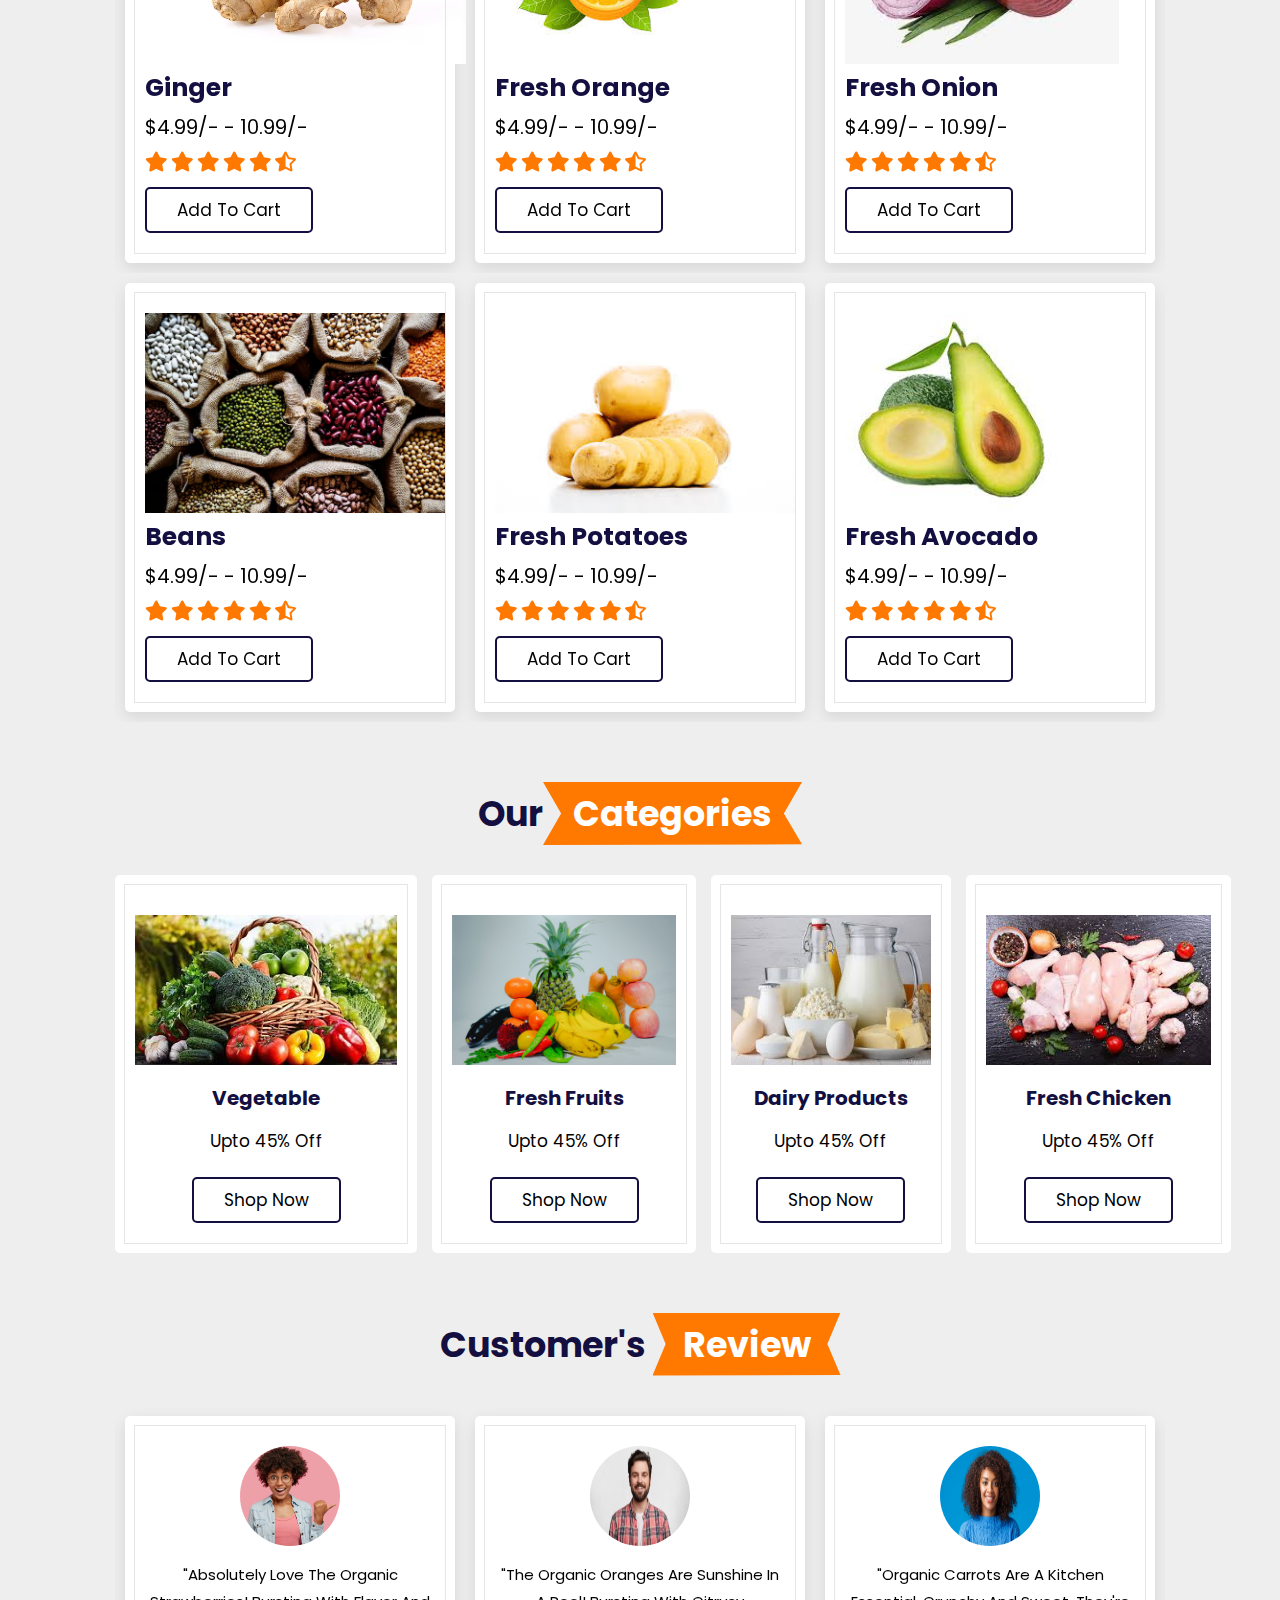
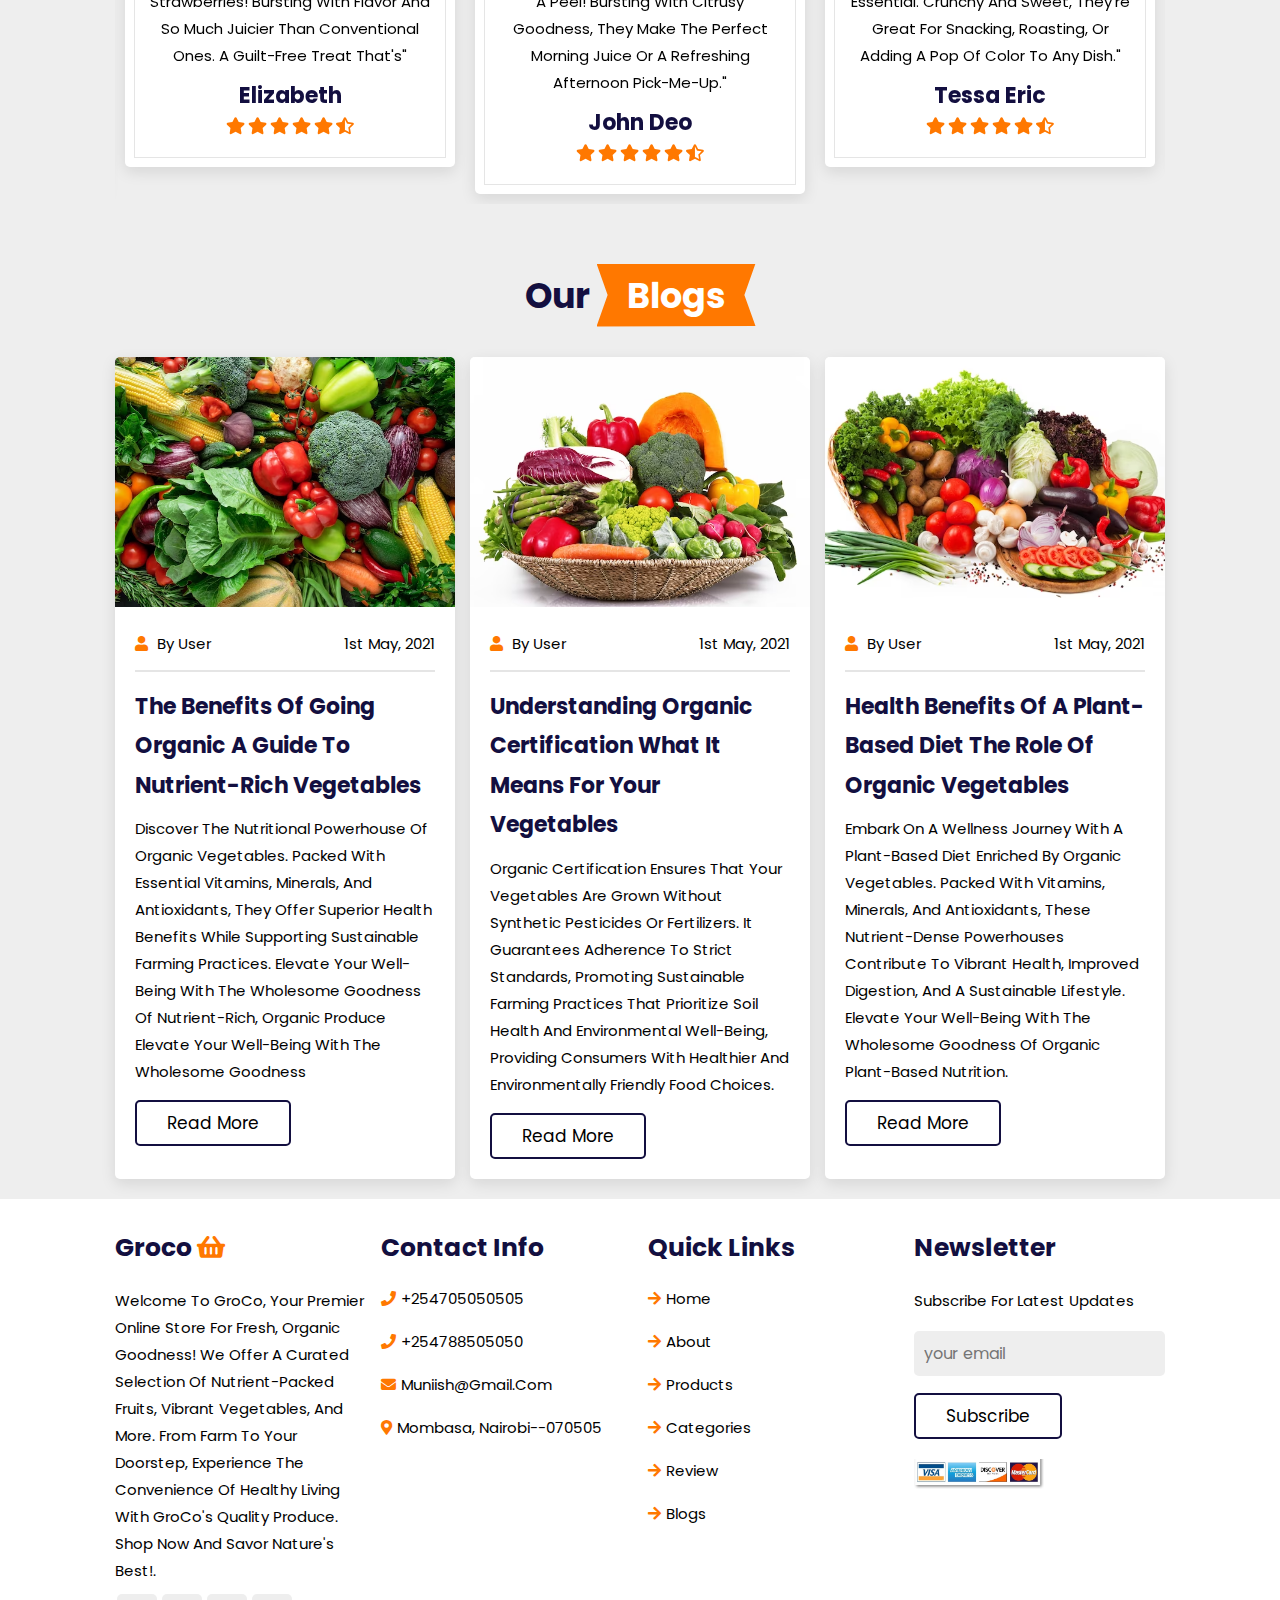
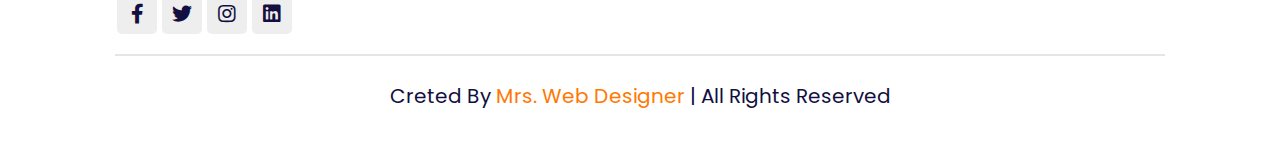
==== commit f241e7a6: "added some links" ====
--- a/index.html
+++ b/index.html
@@ -705,10 +705,10 @@
       experience the convenience of healthy living with GroCo's quality 
       produce. Shop now and savor nature's best!.</p>
       <div class="share">
-       <a href="#" class="fab fa-facebook-f"></a>
-       <a href="#" class="fab fa-twitter"></a>
-       <a href="#" class="fab fa-instagram"></a>
-       <a href="#" class="fab fa-linkedin"></a>
+        <a href="https://www.facebook.com/login/"target="_blank" class="fab fa-facebook-f" ></a>
+       <a href="https://twitter.com/i/flow/login" target="_blank" class="fab fa-twitter"></a>
+       <a href="https://www.instagram.com/accounts/login/" target="_blank" class="fab fa-instagram"></a>
+       <a href="https://www.linkedin.com/company/login/" target="_blank" class="fab fa-linkedin"></a>
       </div>
     </div>
 
@@ -716,18 +716,18 @@
       <h3>contact info</h3>
      <a href="#" class="links"><i class="fas fa-phone"></i>+254705050505</a>
      <a href="#" class="links"><i class="fas fa-phone"></i>+254788505050</a>
-     <a href="#" class="links"><i class="fas fa-envelope"></i>muniish@gmail.com</a>
-     <a href="#" class="links"><i class="fas fa-map-marker-alt"></i>Mombasa, Nairobi--070505</a>
+     <a href="https://accounts.google.com/v3/signin/identifier?continue=https%3A%2F%2Fmail.google.com%2Fmail%2Fu%2F0%2F&emr=1&followup=https%3A%2F%2Fmail.google.com%2Fmail%2Fu%2F0%2F&ifkv=ASKXGp15_FXkhKuYsOzdYVqsfHTfqHT9bjMeE0r5cxJAUHcgPiDcLiLF7ARStUMpCxcRbHGg9-Xe&osid=1&passive=1209600&service=mail&flowName=GlifWebSignIn&flowEntry=ServiceLogin&dsh=S17710161%3A1702918847259679&theme=glif" target="_blank" class="links"><i class="fas fa-envelope"></i>muniish@gmail.com</a>
+     <a href="https://www.google.com/maps/d/viewer?mid=1gPZgfHsrHQtiGXDDlv1_yP7EbwU&hl=en_US&ll=-4.025677999999988%2C39.719793&z=17" target="_blank" class="links"><i class="fas fa-map-marker-alt"></i>Mombasa, Nairobi--070505</a>
     </div>
 
     <div class="box">
       <h3>Quick links</h3>
-     <a href="#" class="links"><i class="fas fa-arrow-right"></i>home</a>
-     <a href="#" class="links"><i class="fas fa-arrow-right"></i>features</a>
-     <a href="#" class="links"><i class="fas fa-arrow-right"></i>products</a>
-     <a href="#" class="links"><i class="fas fa-arrow-right"></i>categories</a>
-     <a href="#" class="links"><i class="fas fa-arrow-right"></i>review</a>
-     <a href="#" class="links"><i class="fas fa-arrow-right"></i>blogs</a>
+     <a href="./index.html" class="links"><i class="fas fa-arrow-right"></i>home</a>
+     <a href="./features.html" class="links"><i class="fas fa-arrow-right"></i>about</a>
+     <a href="./grocery.html" class="links"><i class="fas fa-arrow-right"></i>products</a>
+     <a href="./categories.html" class="links"><i class="fas fa-arrow-right"></i>categories</a>
+     <a href="./reviews.html" class="links"><i class="fas fa-arrow-right"></i>review</a>
+     <a href="./blog.html" class="links"><i class="fas fa-arrow-right"></i>blogs</a>
      
     </div>
 
